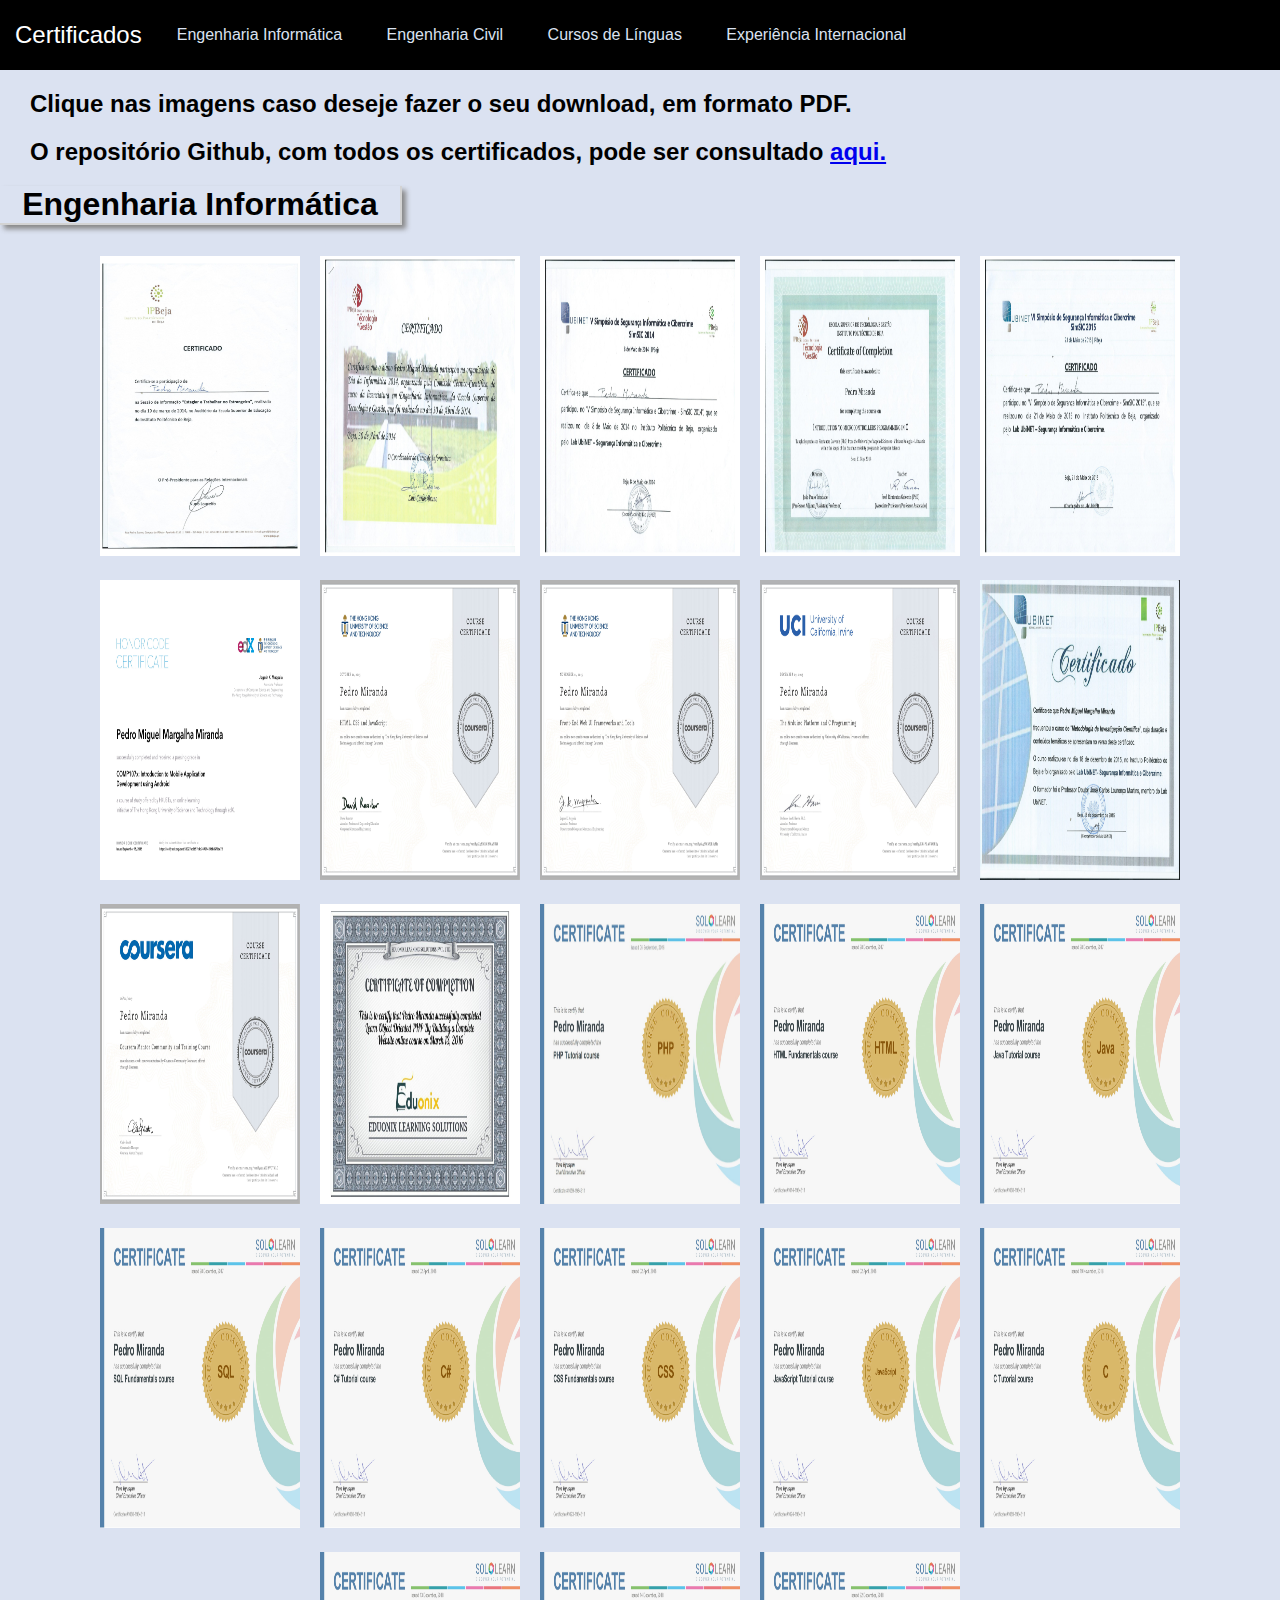
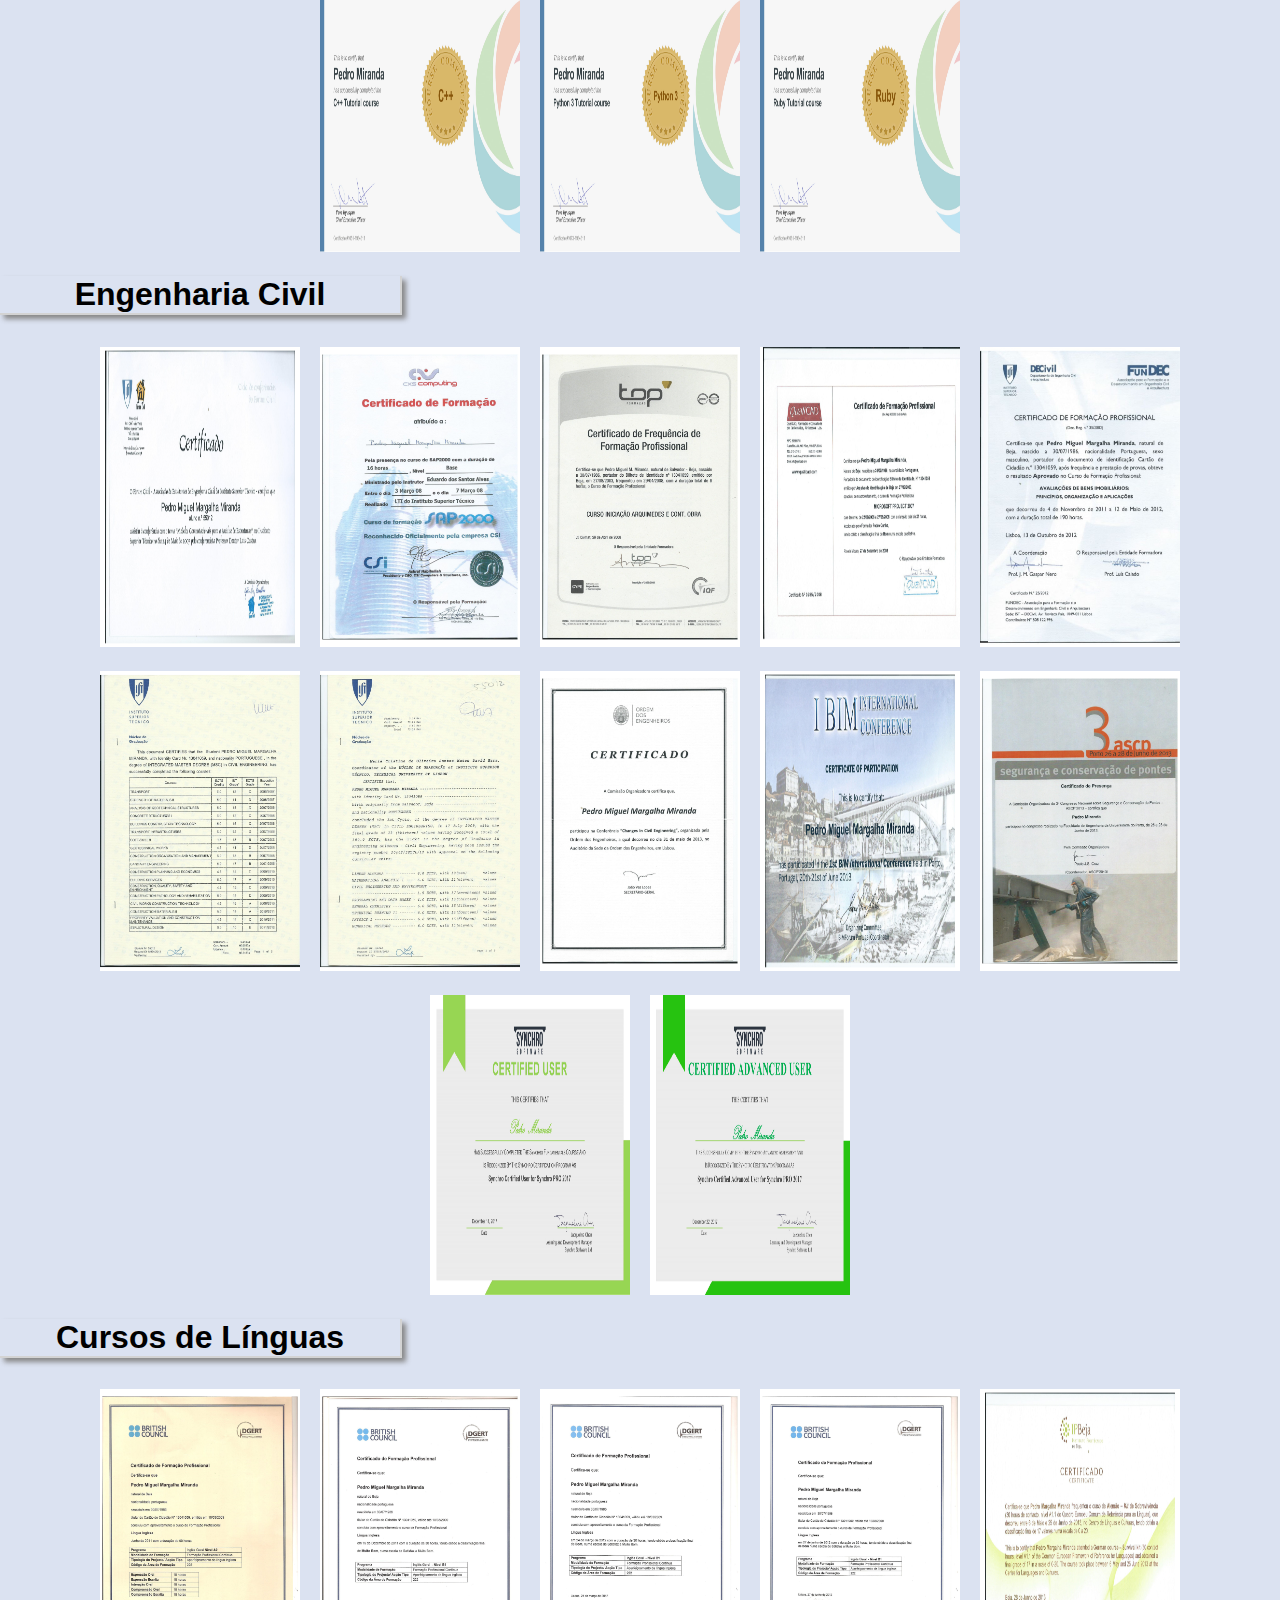
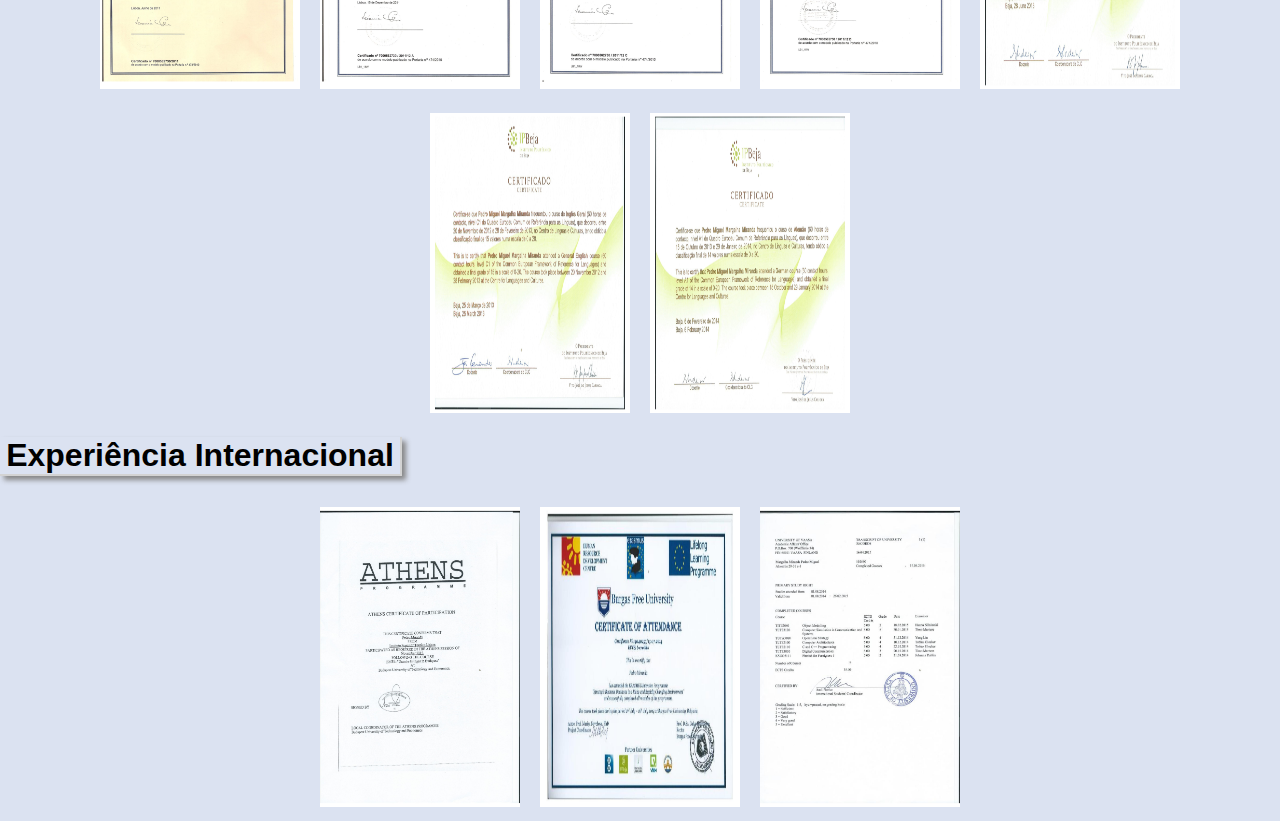
==== index.html @ 038dc864 "Add gallery to show certificates in a web page" ====
﻿<!DOCTYPE html>
<html>
	<head>
		<meta charset="utf-8">
		<meta http-equiv="X-UA-Compatible" content="IE=edge">
		<title>Certificados - Pedro Miranda</title>
		<link rel="stylesheet" type="text/css" href="style.css">
	</head>
	
	<body>
		<nav id="nav-main" role='navigation'>
			<div id="brand">Certificados</div>
			<ul>
				<li><a href="#computerscience">Engenharia Informática</a></li>
				<li><a href="#civil">Engenharia Civil</a></li>
				<li><a href="#languages">Cursos de Línguas</a></li>
				<li><a href="#internationalexpirience">Experiência Internacional</a></li>
			</ul>
		</nav>
		
		<h2>Clique nas imagens caso deseje fazer o seu download, em formato PDF.</h2>
		<h2>O repositório Github, com todos os certificados, pode ser consultado <a href="https://github.com/PedroMargalha/Certificates/">aqui.</a></h2>
		<h1 id="computerscience">Engenharia Informática</h1>
		<div class="container">
			<a href="https://github.com/PedroMargalha/Certificates/raw/master/ComputerScience/ComputerScienceForums/2014_03_19-Trabalhar_no_Estrangeiro_Participacao.pdf">
				<img src="_img\informatics\2014_03_19-Trabalhar_no_Estrangeiro_Participacao-1.jpg">
			</a>
			<a href="https://github.com/PedroMargalha/Certificates/raw/master/ComputerScience/ComputerScienceForums/2014_04_30-Dia_da_Informatica-Organiza%C3%A7%C3%A3o_com_Descri%C3%A7%C3%A3o.pdf">
			<img src="_img\informatics\2014_04_30-Dia_da_Informatica-Organização-1.jpg">
			</a>
			<a href="https://github.com/PedroMargalha/Certificates/raw/master/ComputerScience/ComputerScienceForums/2014_05_08-SIMSIC-Participa%C3%A7%C3%A3o.pdf">
			<img src="_img\informatics\2014_05_08-SIMSIC-Participação-1.jpg">
			</a>
			<a href="https://github.com/PedroMargalha/Certificates/raw/master/ComputerScience/ProgrammingLanguagesCourses/2014_05_21-Intro_MicroControllers_Programming_In_C.pdf">
				<img src="_img\informatics\2014_05_21-Intro_MicroControllers_Programming_In_C-1.jpg">
			</a>
			<a href="https://github.com/PedroMargalha/Certificates/raw/master/ComputerScience/ComputerScienceForums/2015_05_21-SIMSIC-Participa%C3%A7%C3%A3o-PedroMiranda.pdf">
				<img src="_img\informatics\2015_05_21-SIMSIC-Participação-PedroMiranda-1.jpg">
			</a>
			<a href="https://github.com/PedroMargalha/Certificates/raw/master/ComputerScience/ProgrammingLanguagesCourses/2015_09_15-Edx_COMP107x%20Introduction%20to%20Mobile%20Application.pdf">
				<img src="_img\informatics\2015_09_15-Edx_COMP107x Introduction to Mobile Application-1.jpg">
			</a>
			<a href="https://github.com/PedroMargalha/Certificates/raw/master/ComputerScience/ProgrammingLanguagesCourses/2015_10_21-Coursera-HTML_CSS_JAVASCRIPT_Z3BMRVHWAFUW.pdf">
				<img src="_img\informatics\2015_10_21-Coursera-HTML_CSS_JAVASCRIPT_Z3BMRVHWAFUW-1.jpg">
			</a>
			<a href="https://github.com/PedroMargalha/Certificates/raw/master/ComputerScience/ProgrammingLanguagesCourses/2015_11_11-Coursera-FrontEnd_Web_UI_Frameworks_and_Tools_A4SWBFJR85M2.pdf">
				<img src="_img\informatics\2015_11_11-Coursera-FrontEnd_Web_UI_Frameworks_and_Tools_A4SWBFJR85M2-1.jpg">
			</a>
			<a href="">
				<img src="_img\informatics\2015_12_09-The_Arduino_Platform_and_C_Programming-Coursera-KX8PCAV8MRR4-1.jpg">
			</a>
			<a href="https://github.com/PedroMargalha/Certificates/raw/master/ComputerScience/ComputerScienceForums/2015_12_18-UBINET_MetodologiaInvestigacaoCientifica.pdf">
			<img src="_img\informatics\2015_12_18-UBINET_MetodologiaInvestigacaoCientifica-1.jpg">
			</a>
	
		<a href="https://github.com/PedroMargalha/Certificates/raw/master/2017_02_06-Coursera_Mentor_Community_And_Trainning_Course-Coursera55AJCHVCTVLC.pdf">
			<img src="_img\informatics\2017_02_06-Coursera_Mentor_Community_And_Trainning_Course-Coursera55AJCHVCTVLC-1.jpg">
		</a>
			<a href="https://github.com/PedroMargalha/Certificates/raw/master/ComputerScience/ProgrammingLanguagesCourses/2016_03_13-Learn_Objected_Oriented_PHP_Building_a_Complete_Website.pdf">
				<img src="_img\informatics\2016_03_13-Learn_Objected_Oriented_PHP_Building_a_Complete_Website-1.jpg">
	
			<a href="https://github.com/PedroMargalha/Certificates/raw/master/ComputerScience/ProgrammingLanguagesCourses/2016_11_06-SoloLearn-PHP_Tutorial_Course_1059-1984311.pdf">
				<img src="_img\informatics\2016_11_06-SoloLearn-PHP_Tutorial_Course_1059-1984311-1.jpg">
			</a>

			<a href="https://github.com/PedroMargalha/Certificates/raw/master/ComputerScience/ProgrammingLanguagesCourses/2017_12_28-HTML5_Fundamentals_Course_1014-1984311.pdf">
				<img src="_img\informatics\2017_12_28-HTML5_Fundamentals_Course_1014-1984311-1.jpg">
			</a>
			<a href="https://github.com/PedroMargalha/Certificates/raw/master/ComputerScience/ProgrammingLanguagesCourses/2017_12_28-Java_Tutorial_Course_1068-1984311.pdf">
				<img src="_img\informatics\2017_12_28-Java_Tutorial_Course_1068-1984311-1.jpg">
			</a>
			<a href="https://github.com/PedroMargalha/Certificates/raw/master/ComputerScience/ProgrammingLanguagesCourses/2017_12_28-SQL_Fundamentals_Course_1060-1984311.pdf">
				<img src="_img\informatics\2017_12_28-SQL_Fundamentals_Course_1060-1984311-1.jpg">
			</a>
			<a href="https://github.com/PedroMargalha/Certificates/raw/master/ComputerScience/ProgrammingLanguagesCourses/2018_04_02-C%23_Fundamentals_Course_1080-1984311.pdf">
				<img src="_img\informatics\2018_04_02-CSharp_Fundamentals_Course_1080-1984311-1.jpg">
			</a>
			<a href="https://github.com/PedroMargalha/Certificates/raw/master/ComputerScience/ProgrammingLanguagesCourses/2018_04_02-CSS_Fundamentals_Course_1023-1984311.pdf">
				<img src="_img\informatics\2018_04_02-CSS_Fundamentals_Course_1023-1984311-1.jpg">
			</a>
			<a href="https://github.com/PedroMargalha/Certificates/raw/master/ComputerScience/ProgrammingLanguagesCourses/2018_04_02-SoloLearn-JavaScript_Tutorial_Course_1024-1984311.pdf">
				<img src="_img\informatics\2018_04_02-SoloLearn-JavaScript_Tutorial_Course_1024-1984311-1.jpg">
			</a>
			<a href="https://github.com/PedroMargalha/Certificates/raw/master/ComputerScience/ProgrammingLanguagesCourses/2018_11_19-SoloLearn-C_Tutorial_Course_1089-1984311.pdf">
				<img src="_img\informatics\2018_11_19-SoloLearn-C_Tutorial_Course_1089-1984311-1.jpg">
			</a>
			<a href="https://github.com/PedroMargalha/Certificates/raw/master/ComputerScience/ProgrammingLanguagesCourses/2018_12_13-SoloLearn-CPP_Tutorial_Course_1051-1984311.pdf">
				<img src="_img\informatics\2018_12_13-SoloLearn-CPP_Tutorial_Course_1051-1984311-1.jpg">
			</a>
			<a href="https://github.com/PedroMargalha/Certificates/raw/master/ComputerScience/ProgrammingLanguagesCourses/2018_12_14-SoloLearn-Python3_Tutorial_Course_1073-1984311.pdf">
				<img src="_img\informatics\2018_12_14-SoloLearn-Python3_Tutorial_Course_1073-1984311-1.jpg">
			</a>
			<a href="https://github.com/PedroMargalha/Certificates/raw/master/ComputerScience/ProgrammingLanguagesCourses/2018_12_22-SoloLearn-Ruby_Tutorial_Course_1081-1984311.pdf">
				<img src="_img\informatics\2018_12_22-SoloLearn-Ruby_Tutorial_Course_1081-1984311-1.jpg">
			</a>
		</div>
		<h1 id="civil">Engenharia Civil</h1>
		<div class="container">
			<a href="https://github.com/PedroMargalha/Certificates/raw/master/CivilEngineering/2007_05_24-Modelos_Computacionais_para_Analise_de_Estruturas.pdf">
				<img src="_img\civil\2007_05_24-Modelos_Computacionais_para_Analise_de_Estruturas-1.jpg">
			</a>
			<a href="https://github.com/PedroMargalha/Certificates/raw/master/CivilEngineering/2008_03_07-Sap2000.pdf">
				<img src="_img\civil\2008_03_07-Sap2000-1.jpg">
			</a>
			<a href="https://github.com/PedroMargalha/Certificates/raw/master/CivilEngineering/2008_04_29-Arquimedes.pdf">
				<img src="_img\civil\2008_04_29-Arquimedes-1.jpg">
			</a>
			<a href="https://github.com/PedroMargalha/Certificates/raw/master/CivilEngineering/2008_09_27-MicrosoftProject.pdf">
				<img src="_img\civil\2008_09_27-MicrosoftProject-1.jpg">
			</a>
			<a href="https://github.com/PedroMargalha/Certificates/raw/master/CivilEngineering/2012_10_13-Fundec-certificado-PedroMiranda.pdf">
				<img src="_img\civil\2012_10_13-Fundec-certificado-PedroMiranda-1.jpg">
			</a>
			<a href="https://github.com/PedroMargalha/Certificates/raw/master/CivilEngineering/2012_10_25-Creditos-Mestrado-EngenhariaCivil.pdf">
				<img src="_img\civil\2012_10_25-Creditos-Mestrado-EngenhariaCivil-1.jpg">
			</a>
			<a href="https://github.com/PedroMargalha/Certificates/raw/master/CivilEngineering/2012_10_25-Diploma-Licenciatura-EngenhariaCivil-PedroMiranda.pdf">
				<img src="_img\civil\2012_10_25-Diploma-Licenciatura-EngenhariaCivil-PedroMiranda-1.jpg">
			</a>
			<a href="https://github.com/PedroMargalha/Certificates/raw/master/CivilEngineering/2013_05_31-Changes_in_Civil_Engineering.pdf">
				<img src="_img\civil\2013_05_31-Changes_in_Civil_Engineering-1.jpg">
			</a>
			<a href="https://github.com/PedroMargalha/Certificates/raw/master/CivilEngineering/2013_06_21-1stInternacionalBIMConference.pdf">
				<img src="_img\civil\2013_06_21-1stInternacionalBIMConference-1.jpg">
			</a>
			<a href="https://github.com/PedroMargalha/Certificates/blob/master/CivilEngineering/2013_06_28-Congresso_Nacional_sobre_Seguranca_e_Conservacao_de_Pontes_ASCP2013.pdf">
				<img src="_img\civil\2013_06_28-Congresso_Nacional_sobre_Seguranca_e_Conservacao_de_Pontes_ASCP2013-1.jpg">
			</a>
			<a href="https://github.com/PedroMargalha/Certificates/raw/master/CivilEngineering/2017_12_14-SynchroPRO2017-Certified_User.pdf">
				<img src="_img\civil\2017_12_14-SynchroPRO2017-Certified_User-1.jpg">
			</a>
			<a href="https://github.com/PedroMargalha/Certificates/raw/master/CivilEngineering/2017_12_14-SynchroPRO2017-Certified_User.pdf">
				<img src="_img\civil\2017_12_22-Synchro_Pro_2017_Certified_Advanced_User-1.jpg">
			</a>
		</div>
		<h1 id="languages">Cursos de Línguas</h1>
		<div class="container">
			<a href="https://github.com/PedroMargalha/Certificates/raw/master/LanguageCourses/English/2010_2011-Ingl%C3%AAs-A2-Pedro%20Miranda-Certificados%20de%20Linguas-90%20horas.pdf">
				<img src="_img\languages\2010_2011-Inglês-A2-Pedro Miranda-Certificados de Linguas-90 horas-1.jpg">
			</a>
			<a href="https://github.com/PedroMargalha/Certificates/raw/master/LanguageCourses/English/2011-2012-Ingl%C3%AAs-B1-PedroMiranda-Certificados%20de%20Linguas-1_Semestre%20do%20Ano-30%20horas.pdf">
				<img src="_img\languages\2011-2012-Inglês-B1-PedroMiranda-Certificados de Linguas-1_Semestre do Ano-30 horas-1.jpg">
			</a>
			<a href="https://github.com/PedroMargalha/Certificates/raw/master/LanguageCourses/English/2011_2012-Ingl%C3%AAs-B1-Pedro%20Miranda-Certificados%20de%20Linguas-2_Semestre%20do%20ano%20-30%20horas.pdf">
				<img src="_img\languages\2011_2012-Inglês-B1-Pedro Miranda-Certificados de Linguas-2_Semestre do ano -30 horas-1.jpg">
			</a>
			<a href="https://github.com/PedroMargalha/Certificates/raw/master/LanguageCourses/English/2011_2012-Ingl%C3%AAs-B1Pedro%20Miranda-Certificados%20de%20Linguas-3_Semestre%20-30%20horas.pdf">
				<img src="_img\languages\2011_2012-Inglês-B1Pedro Miranda-Certificados de Linguas-3_Semestre -30 horas-1.jpg">
			</a>
			<a href="https://github.com/PedroMargalha/Certificates/raw/master/LanguageCourses/German/2013-Alem%C3%A3o-A1.1-PedroMiranda.pdf">			
				<img src="_img\languages\2013-Alemão-A1.1-PedroMiranda-1.jpg">
			</a>
			<a href="https://github.com/PedroMargalha/Certificates/raw/master/LanguageCourses/English/2013-Ingl%C3%AAs-C1-PedroMiranda.pdf">
				<img src="_img\languages\2013-Inglês-C1-PedroMiranda-1.jpg">
			</a>
			<a href="https://github.com/PedroMargalha/Certificates/raw/master/LanguageCourses/German/2014-Alem%C3%A3o-A1-PedroMiranda.pdf">
				<img src="_img\languages\2014-Alemão-A1-PedroMiranda-1.jpg">
			</a>
		</div>
		<h1 id="internationalexpirience">Experiência Internacional</h1>
		<div class="container">
			<a href="https://github.com/PedroMargalha/Certificates/raw/master/InternationalExperiences/2012_10-AthensProgram-Danube_Bridges_in_Budapest.pdf">
				<img src="_img\international\2012_10-AthensProgram-Danube_Bridges_in_Budapest-1.jpg">
			</a>
			<a href="https://github.com/PedroMargalha/Certificates/raw/master/InternationalExperiences/2014_07_16-Burgas-Bulgaria-Erasmus-withDescription.pdf">
				<img src="_img\international\2014_07_16-Burgas-Bulgaria-Erasmus-1.jpg">
			</a>
			<a href="https://github.com/PedroMargalha/Certificates/raw/master/InternationalExperiences/2015_02_28-Certificado-ErasmusPlus.pdf">
				<img src="_img\international\2015_02_28-Certificado-ErasmusPlus-1.jpg">
			</a>
		</div>
		
		<script src="myScripts.js"></script>
	</body>
</html>
---- style.css ----
body {
  margin: 0;
  font-family: Arial, Helvetica, sans-serif;
}
@import url(https://fonts.googleapis.com/css?family=Open+Sans);

html, body {
margin: 0;
font-family: 'Open Sans', sans-serif;
background-color: #DBE2F1;
}


.container {
	display: flex;
	flex-wrap: wrap;
	justify-content: center;
}

h1 {
	font-family: 'Open Sans', sans-serif;
	font-size: 2em;
	border-bottom: 2px solid lightgray;
	border-right: 2px solid lightgray;
	width: 400px;
	text-align: center;
	-moz-box-shadow:4px 4px 5px #888888;
	-ms-box-shadow: 4px 4px 5px #888888;
	-webkit-box-shadow: 4px 4px 5px #888888;
	-o-box-shadow: 4px 4px 5px #888888;
	box-shadow: 4px 4px 5px #888888;
  margin-top: 10px;
}

img {
	width: 200px;
	height: 300px;
	margin: 10px;
	transition: all 1s;
}

    img:hover {
        transform: scale(2.2);
        box-sizing: border-box;
}



#brand{
  font-size: 1.5em;
  float: left;
  padding: 30px 15px 0px 15px;
  line-height: 10px;
  
}

#nav-main{
  background-color: black;
  color: #fff;
  height: 70px;
}

#nav-main ul {
  list-style-type: none;
  margin:0;
}

#nav-main ul li {
  display: inline-block;
  padding: 30px 20px 0px 20px;
  line-height: 10px;
  height: 40px;
}

#nav-main ul li a {
  text-decoration: none;
  color: #DBE2F1;
}

#nav-main ul li:hover {
  background-color: #797979;
  cursor: pointer;
}

figcaption {
  text-align: center;
  font-family: 'Open Sans', sans-serif;
  font-style: italic;

}

h2{
  padding-left: 30px;
}
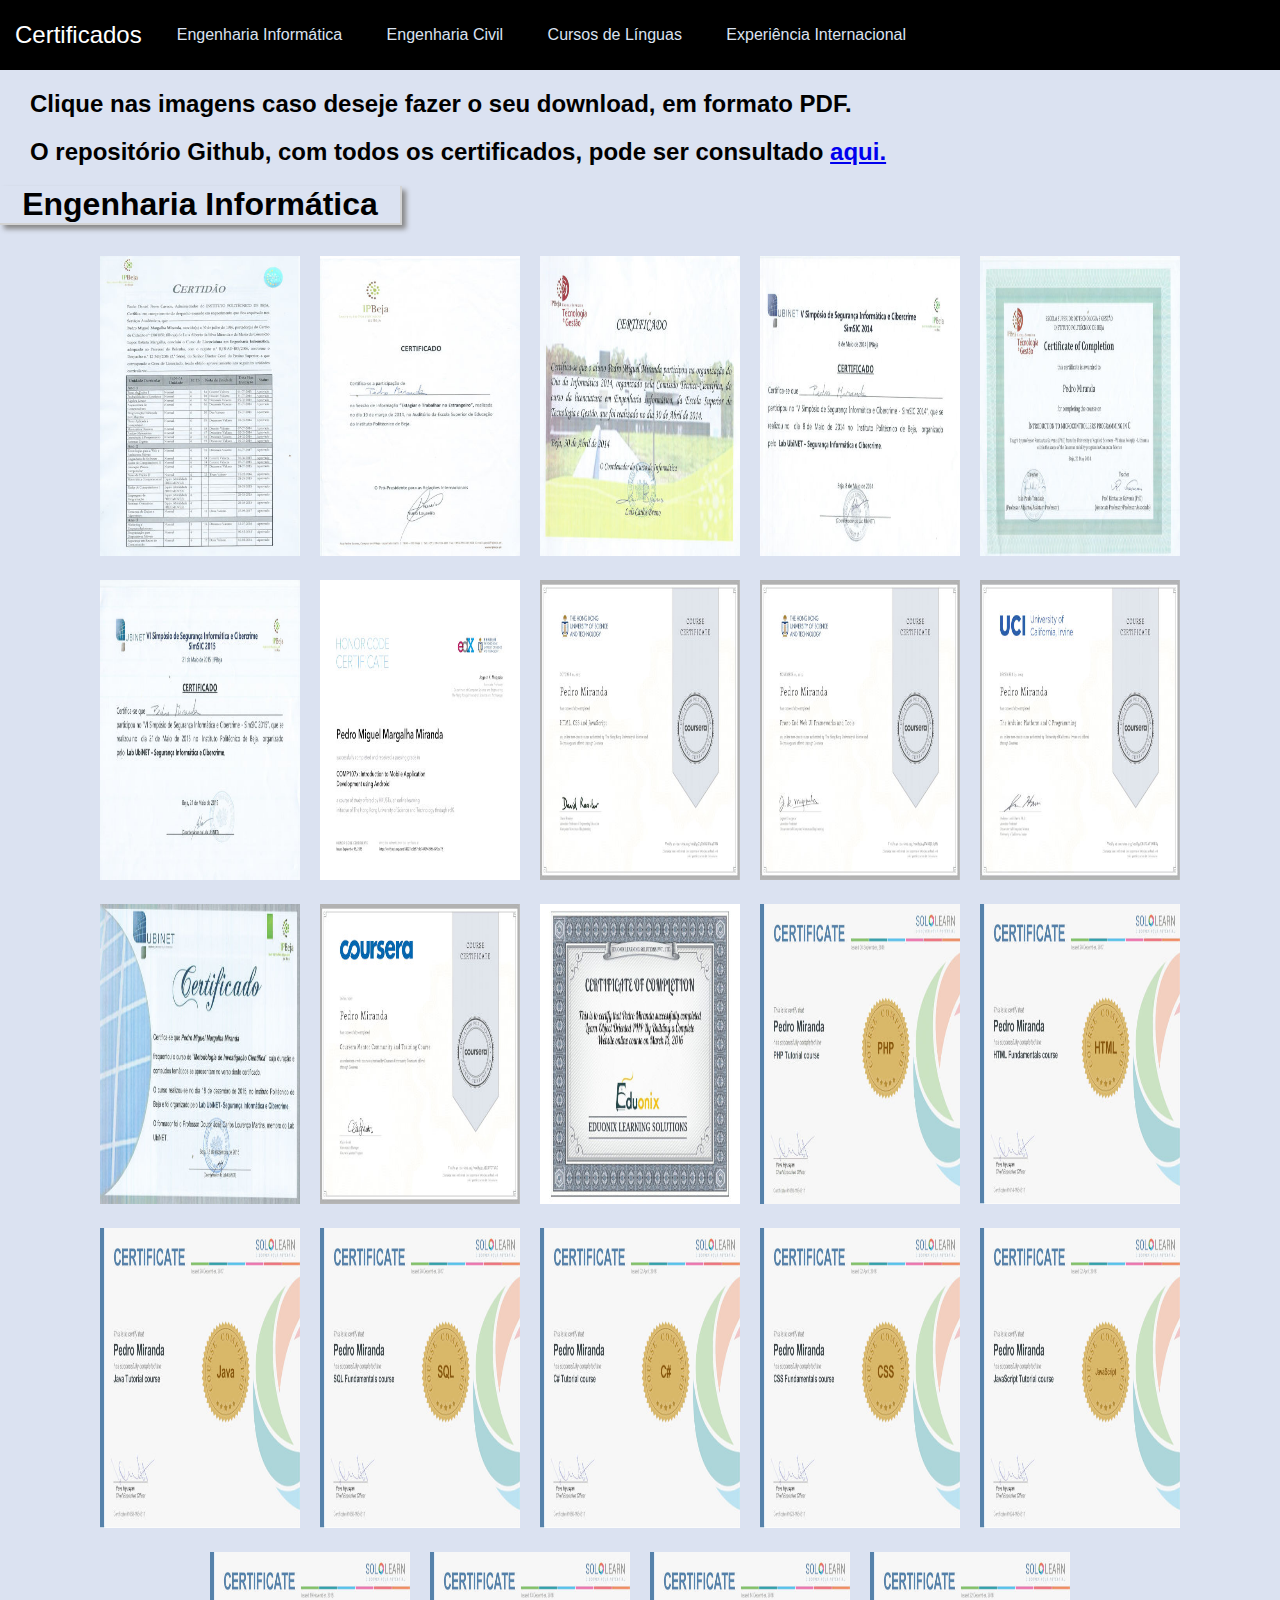
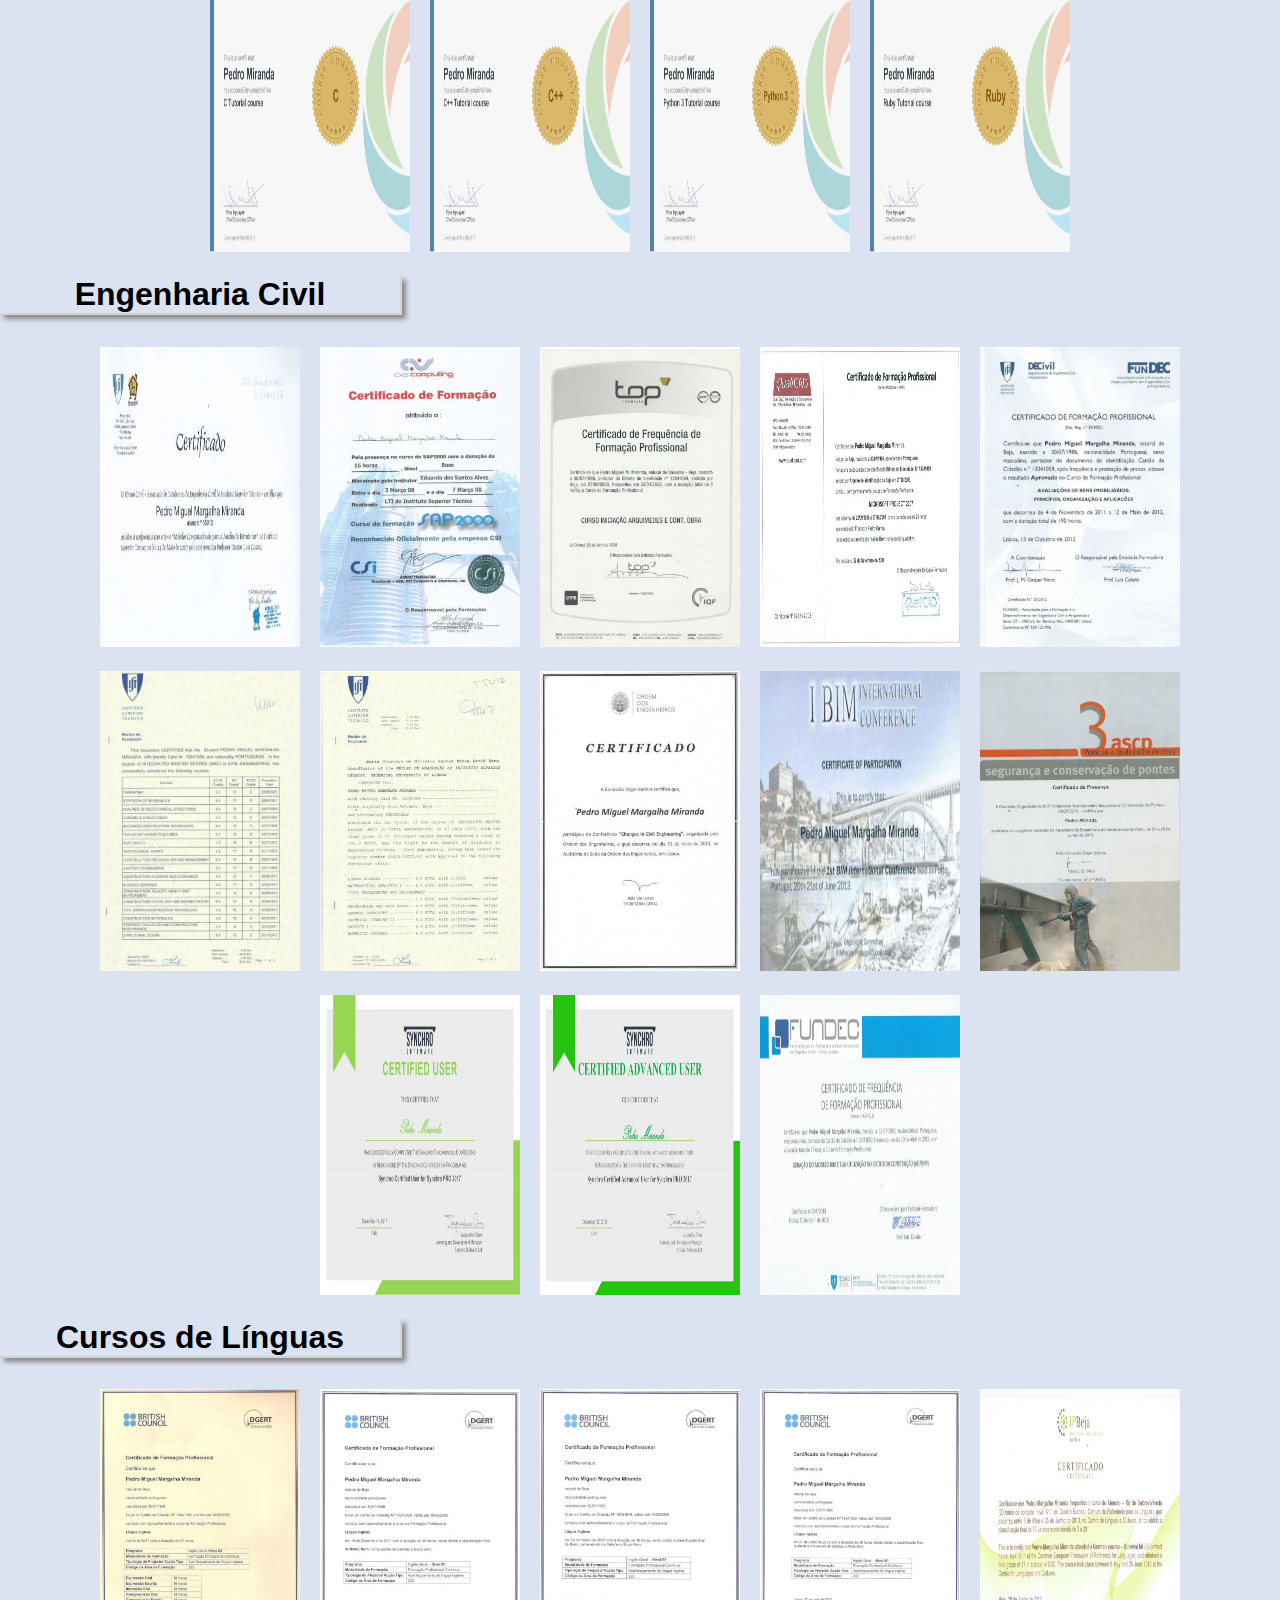
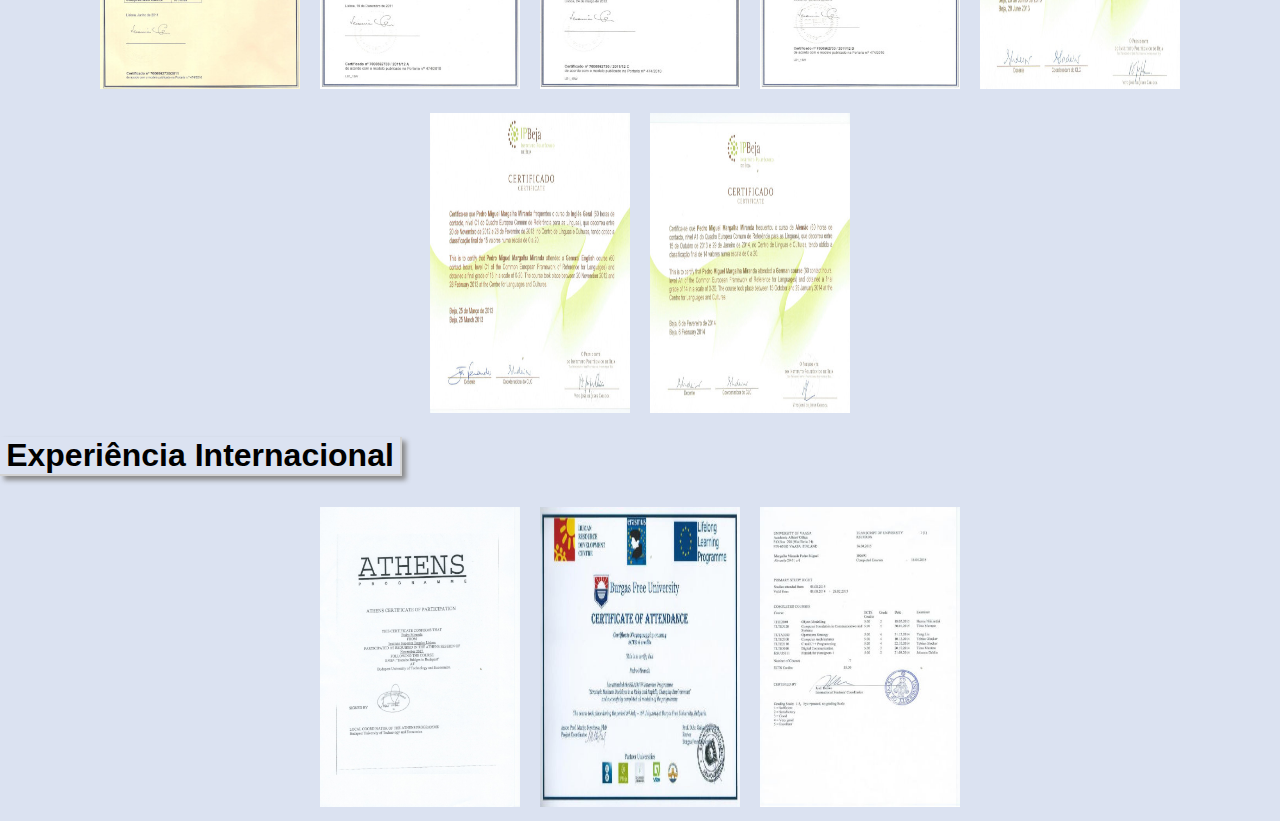
==== commit 57b49d97: "Add directory pdf/. Change index.html to behave well with the new directory. Update images size for " ====
--- a/index.html
+++ b/index.html
@@ -22,151 +22,157 @@
 		<h2>O repositório Github, com todos os certificados, pode ser consultado <a href="https://github.com/PedroMargalha/Certificates/">aqui.</a></h2>
 		<h1 id="computerscience">Engenharia Informática</h1>
 		<div class="container">
-			<a href="https://github.com/PedroMargalha/Certificates/raw/master/ComputerScience/ComputerScienceForums/2014_03_19-Trabalhar_no_Estrangeiro_Participacao.pdf">
-				<img src="_img\informatics\2014_03_19-Trabalhar_no_Estrangeiro_Participacao-1.jpg">
+			<a href="pdf/ComputerScience/2018_12_7-Licenciatura_em_Engenharia_Informática_Certtidão_de_Conclusão_de_Curso.pdf">
+				<img src="img/informatics/2018_12_7-Licenciatura_em_Engenharia_Informática_Certidão_de_Conclusão_de_Curso.jpg">
 			</a>
-			<a href="https://github.com/PedroMargalha/Certificates/raw/master/ComputerScience/ComputerScienceForums/2014_04_30-Dia_da_Informatica-Organiza%C3%A7%C3%A3o_com_Descri%C3%A7%C3%A3o.pdf">
-			<img src="_img\informatics\2014_04_30-Dia_da_Informatica-Organização-1.jpg">
+			<a href="pdf/ComputerScience/ComputerScienceForums/2014_03_19-Trabalhar_no_Estrangeiro_Participacao.pdf">
+				<img src="img/informatics/2014_03_19-Trabalhar_no_Estrangeiro_Participacao-1.jpg">
 			</a>
-			<a href="https://github.com/PedroMargalha/Certificates/raw/master/ComputerScience/ComputerScienceForums/2014_05_08-SIMSIC-Participa%C3%A7%C3%A3o.pdf">
-			<img src="_img\informatics\2014_05_08-SIMSIC-Participação-1.jpg">
+			<a href="pdf/ComputerScience/ComputerScienceForums/2014_04_30-Dia_da_Informatica-Organiza%C3%A7%C3%A3o_com_Descri%C3%A7%C3%A3o.pdf">
+			<img src="img/informatics/2014_04_30-Dia_da_Informatica-Organização-1.jpg">
 			</a>
-			<a href="https://github.com/PedroMargalha/Certificates/raw/master/ComputerScience/ProgrammingLanguagesCourses/2014_05_21-Intro_MicroControllers_Programming_In_C.pdf">
-				<img src="_img\informatics\2014_05_21-Intro_MicroControllers_Programming_In_C-1.jpg">
+			<a href="pdf/ComputerScience/ComputerScienceForums/2014_05_08-SIMSIC-Participa%C3%A7%C3%A3o.pdf">
+			<img src="img/informatics/2014_05_08-SIMSIC-Participação-1.jpg">
 			</a>
-			<a href="https://github.com/PedroMargalha/Certificates/raw/master/ComputerScience/ComputerScienceForums/2015_05_21-SIMSIC-Participa%C3%A7%C3%A3o-PedroMiranda.pdf">
-				<img src="_img\informatics\2015_05_21-SIMSIC-Participação-PedroMiranda-1.jpg">
+			<a href="pdf/ComputerScience/ProgrammingLanguagesCourses/2014_05_21-Intro_MicroControllers_Programming_In_C.pdf">
+				<img src="img/informatics/2014_05_21-Intro_MicroControllers_Programming_In_C-1.jpg">
 			</a>
-			<a href="https://github.com/PedroMargalha/Certificates/raw/master/ComputerScience/ProgrammingLanguagesCourses/2015_09_15-Edx_COMP107x%20Introduction%20to%20Mobile%20Application.pdf">
-				<img src="_img\informatics\2015_09_15-Edx_COMP107x Introduction to Mobile Application-1.jpg">
+			<a href="pdf/ComputerScience/ComputerScienceForums/2015_05_21-SIMSIC-Participa%C3%A7%C3%A3o-PedroMiranda.pdf">
+				<img src="img/informatics/2015_05_21-SIMSIC-Participação-PedroMiranda-1.jpg">
 			</a>
-			<a href="https://github.com/PedroMargalha/Certificates/raw/master/ComputerScience/ProgrammingLanguagesCourses/2015_10_21-Coursera-HTML_CSS_JAVASCRIPT_Z3BMRVHWAFUW.pdf">
-				<img src="_img\informatics\2015_10_21-Coursera-HTML_CSS_JAVASCRIPT_Z3BMRVHWAFUW-1.jpg">
+			<a href="pdf/ComputerScience/ProgrammingLanguagesCourses/2015_09_15-Edx_COMP107x%20Introduction%20to%20Mobile%20Application.pdf">
+				<img src="img/informatics/2015_09_15-Edx_COMP107x Introduction to Mobile Application-1.jpg">
 			</a>
-			<a href="https://github.com/PedroMargalha/Certificates/raw/master/ComputerScience/ProgrammingLanguagesCourses/2015_11_11-Coursera-FrontEnd_Web_UI_Frameworks_and_Tools_A4SWBFJR85M2.pdf">
-				<img src="_img\informatics\2015_11_11-Coursera-FrontEnd_Web_UI_Frameworks_and_Tools_A4SWBFJR85M2-1.jpg">
+			<a href="pdf/ComputerScience/ProgrammingLanguagesCourses/2015_10_21-Coursera-HTML_CSS_JAVASCRIPT_Z3BMRVHWAFUW.pdf">
+				<img src="img/informatics/2015_10_21-Coursera-HTML_CSS_JAVASCRIPT_Z3BMRVHWAFUW-1.jpg">
 			</a>
-			<a href="">
-				<img src="_img\informatics\2015_12_09-The_Arduino_Platform_and_C_Programming-Coursera-KX8PCAV8MRR4-1.jpg">
+			<a href="pdf/ComputerScience/ProgrammingLanguagesCourses/2015_11_11-Coursera-FrontEnd_Web_UI_Frameworks_and_Tools_A4SWBFJR85M2.pdf">
+				<img src="img/informatics/2015_11_11-Coursera-FrontEnd_Web_UI_Frameworks_and_Tools_A4SWBFJR85M2-1.jpg">
 			</a>
-			<a href="https://github.com/PedroMargalha/Certificates/raw/master/ComputerScience/ComputerScienceForums/2015_12_18-UBINET_MetodologiaInvestigacaoCientifica.pdf">
-			<img src="_img\informatics\2015_12_18-UBINET_MetodologiaInvestigacaoCientifica-1.jpg">
+			<a href="pdf/ComputerScience/ProgrammingLanguagesCourses/2015_12_09-The_Arduino_Platform_and_C_Programming-Coursera-KX8PCAV8MRR4.pdf">
+				<img src="img/informatics/2015_12_09-The_Arduino_Platform_and_C_Programming-Coursera-KX8PCAV8MRR4-1.jpg">
+			</a>
+			<a href="pdf/ComputerScience/ComputerScienceForums/2015_12_18-UBINET_MetodologiaInvestigacaoCientifica.pdf">
+			<img src="img/informatics/2015_12_18-UBINET_MetodologiaInvestigacaoCientifica-1.jpg">
 			</a>
 	
-		<a href="https://github.com/PedroMargalha/Certificates/raw/master/2017_02_06-Coursera_Mentor_Community_And_Trainning_Course-Coursera55AJCHVCTVLC.pdf">
-			<img src="_img\informatics\2017_02_06-Coursera_Mentor_Community_And_Trainning_Course-Coursera55AJCHVCTVLC-1.jpg">
+		<a href="pdf/ComputerScience/2017_02_06-Coursera_Mentor_Community_And_Trainning_Course-Coursera55AJCHVCTVLC.pdf">
+			<img src="img/informatics/2017_02_06-Coursera_Mentor_Community_And_Trainning_Course-Coursera55AJCHVCTVLC-1.jpg">
 		</a>
-			<a href="https://github.com/PedroMargalha/Certificates/raw/master/ComputerScience/ProgrammingLanguagesCourses/2016_03_13-Learn_Objected_Oriented_PHP_Building_a_Complete_Website.pdf">
-				<img src="_img\informatics\2016_03_13-Learn_Objected_Oriented_PHP_Building_a_Complete_Website-1.jpg">
+			<a href="pdf/ComputerScience/ProgrammingLanguagesCourses/2016_03_13-Learn_Objected_Oriented_PHP_Building_a_Complete_Website.pdf">
+				<img src="img/informatics/2016_03_13-Learn_Objected_Oriented_PHP_Building_a_Complete_Website-1.jpg">
 	
-			<a href="https://github.com/PedroMargalha/Certificates/raw/master/ComputerScience/ProgrammingLanguagesCourses/2016_11_06-SoloLearn-PHP_Tutorial_Course_1059-1984311.pdf">
-				<img src="_img\informatics\2016_11_06-SoloLearn-PHP_Tutorial_Course_1059-1984311-1.jpg">
+			<a href="pdf/ComputerScience/ProgrammingLanguagesCourses/2016_11_06-SoloLearn-PHP_Tutorial_Course_1059-1984311.pdf">
+				<img src="img/informatics/2016_11_06-SoloLearn-PHP_Tutorial_Course_1059-1984311-1.jpg">
 			</a>
 
-			<a href="https://github.com/PedroMargalha/Certificates/raw/master/ComputerScience/ProgrammingLanguagesCourses/2017_12_28-HTML5_Fundamentals_Course_1014-1984311.pdf">
-				<img src="_img\informatics\2017_12_28-HTML5_Fundamentals_Course_1014-1984311-1.jpg">
+			<a href="pdf/ComputerScience/ProgrammingLanguagesCourses/2017_12_28-HTML5_Fundamentals_Course_1014-1984311.pdf">
+				<img src="img/informatics/2017_12_28-HTML5_Fundamentals_Course_1014-1984311-1.jpg">
 			</a>
-			<a href="https://github.com/PedroMargalha/Certificates/raw/master/ComputerScience/ProgrammingLanguagesCourses/2017_12_28-Java_Tutorial_Course_1068-1984311.pdf">
-				<img src="_img\informatics\2017_12_28-Java_Tutorial_Course_1068-1984311-1.jpg">
+			<a href="pdf/ComputerScience/ProgrammingLanguagesCourses/2017_12_28-Java_Tutorial_Course_1068-1984311.pdf">
+				<img src="img/informatics/2017_12_28-Java_Tutorial_Course_1068-1984311-1.jpg">
 			</a>
-			<a href="https://github.com/PedroMargalha/Certificates/raw/master/ComputerScience/ProgrammingLanguagesCourses/2017_12_28-SQL_Fundamentals_Course_1060-1984311.pdf">
-				<img src="_img\informatics\2017_12_28-SQL_Fundamentals_Course_1060-1984311-1.jpg">
+			<a href="pdf/ComputerScience/ProgrammingLanguagesCourses/2017_12_28-SQL_Fundamentals_Course_1060-1984311.pdf">
+				<img src="img/informatics/2017_12_28-SQL_Fundamentals_Course_1060-1984311-1.jpg">
 			</a>
-			<a href="https://github.com/PedroMargalha/Certificates/raw/master/ComputerScience/ProgrammingLanguagesCourses/2018_04_02-C%23_Fundamentals_Course_1080-1984311.pdf">
-				<img src="_img\informatics\2018_04_02-CSharp_Fundamentals_Course_1080-1984311-1.jpg">
+			<a href="pdf/ComputerScience/ProgrammingLanguagesCourses/2018_04_02-C%23_Fundamentals_Course_1080-1984311.pdf">
+				<img src="img/informatics/2018_04_02-CSharp_Fundamentals_Course_1080-1984311-1.jpg">
 			</a>
-			<a href="https://github.com/PedroMargalha/Certificates/raw/master/ComputerScience/ProgrammingLanguagesCourses/2018_04_02-CSS_Fundamentals_Course_1023-1984311.pdf">
-				<img src="_img\informatics\2018_04_02-CSS_Fundamentals_Course_1023-1984311-1.jpg">
+			<a href="pdf/ComputerScience/ProgrammingLanguagesCourses/2018_04_02-CSS_Fundamentals_Course_1023-1984311.pdf">
+				<img src="img/informatics/2018_04_02-CSS_Fundamentals_Course_1023-1984311-1.jpg">
 			</a>
-			<a href="https://github.com/PedroMargalha/Certificates/raw/master/ComputerScience/ProgrammingLanguagesCourses/2018_04_02-SoloLearn-JavaScript_Tutorial_Course_1024-1984311.pdf">
-				<img src="_img\informatics\2018_04_02-SoloLearn-JavaScript_Tutorial_Course_1024-1984311-1.jpg">
+			<a href="pdf/ComputerScience/ProgrammingLanguagesCourses/2018_04_02-SoloLearn-JavaScript_Tutorial_Course_1024-1984311.pdf">
+				<img src="img/informatics/2018_04_02-SoloLearn-JavaScript_Tutorial_Course_1024-1984311-1.jpg">
 			</a>
-			<a href="https://github.com/PedroMargalha/Certificates/raw/master/ComputerScience/ProgrammingLanguagesCourses/2018_11_19-SoloLearn-C_Tutorial_Course_1089-1984311.pdf">
-				<img src="_img\informatics\2018_11_19-SoloLearn-C_Tutorial_Course_1089-1984311-1.jpg">
+			<a href="pdf/ComputerScience/ProgrammingLanguagesCourses/2018_11_19-SoloLearn-C_Tutorial_Course_1089-1984311.pdf">
+				<img src="img/informatics/2018_11_19-SoloLearn-C_Tutorial_Course_1089-1984311-1.jpg">
 			</a>
-			<a href="https://github.com/PedroMargalha/Certificates/raw/master/ComputerScience/ProgrammingLanguagesCourses/2018_12_13-SoloLearn-CPP_Tutorial_Course_1051-1984311.pdf">
-				<img src="_img\informatics\2018_12_13-SoloLearn-CPP_Tutorial_Course_1051-1984311-1.jpg">
+			<a href="pdf/ComputerScience/ProgrammingLanguagesCourses/2018_12_13-SoloLearn-CPP_Tutorial_Course_1051-1984311.pdf">
+				<img src="img/informatics/2018_12_13-SoloLearn-CPP_Tutorial_Course_1051-1984311-1.jpg">
 			</a>
-			<a href="https://github.com/PedroMargalha/Certificates/raw/master/ComputerScience/ProgrammingLanguagesCourses/2018_12_14-SoloLearn-Python3_Tutorial_Course_1073-1984311.pdf">
-				<img src="_img\informatics\2018_12_14-SoloLearn-Python3_Tutorial_Course_1073-1984311-1.jpg">
+			<a href="pdf/ComputerScience/ProgrammingLanguagesCourses/2018_12_14-SoloLearn-Python3_Tutorial_Course_1073-1984311.pdf">
+				<img src="img/informatics/2018_12_14-SoloLearn-Python3_Tutorial_Course_1073-1984311-1.jpg">
 			</a>
-			<a href="https://github.com/PedroMargalha/Certificates/raw/master/ComputerScience/ProgrammingLanguagesCourses/2018_12_22-SoloLearn-Ruby_Tutorial_Course_1081-1984311.pdf">
-				<img src="_img\informatics\2018_12_22-SoloLearn-Ruby_Tutorial_Course_1081-1984311-1.jpg">
+			<a href="pdf/ComputerScience/ProgrammingLanguagesCourses/2018_12_22-SoloLearn-Ruby_Tutorial_Course_1081-1984311.pdf">
+				<img src="img/informatics/2018_12_22-SoloLearn-Ruby_Tutorial_Course_1081-1984311-1.jpg">
 			</a>
 		</div>
 		<h1 id="civil">Engenharia Civil</h1>
 		<div class="container">
-			<a href="https://github.com/PedroMargalha/Certificates/raw/master/CivilEngineering/2007_05_24-Modelos_Computacionais_para_Analise_de_Estruturas.pdf">
-				<img src="_img\civil\2007_05_24-Modelos_Computacionais_para_Analise_de_Estruturas-1.jpg">
+			<a href="pdf/CivilEngineering/2007_05_24-Modelos_Computacionais_para_Analise_de_Estruturas.pdf">
+				<img src="img/civil/2007_05_24-Modelos_Computacionais_para_Analise_de_Estruturas-1.jpg">
 			</a>
-			<a href="https://github.com/PedroMargalha/Certificates/raw/master/CivilEngineering/2008_03_07-Sap2000.pdf">
-				<img src="_img\civil\2008_03_07-Sap2000-1.jpg">
+			<a href="pdf/CivilEngineering/2008_03_07-Sap2000.pdf">
+				<img src="img/civil/2008_03_07-Sap2000-1.jpg">
 			</a>
-			<a href="https://github.com/PedroMargalha/Certificates/raw/master/CivilEngineering/2008_04_29-Arquimedes.pdf">
-				<img src="_img\civil\2008_04_29-Arquimedes-1.jpg">
+			<a href="pdf/CivilEngineering/2008_04_29-Arquimedes.pdf">
+				<img src="img/civil/2008_04_29-Arquimedes-1.jpg">
 			</a>
-			<a href="https://github.com/PedroMargalha/Certificates/raw/master/CivilEngineering/2008_09_27-MicrosoftProject.pdf">
-				<img src="_img\civil\2008_09_27-MicrosoftProject-1.jpg">
+			<a href="pdf/CivilEngineering/2008_09_27-MicrosoftProject.pdf">
+				<img src="img/civil/2008_09_27-MicrosoftProject-1.jpg">
 			</a>
-			<a href="https://github.com/PedroMargalha/Certificates/raw/master/CivilEngineering/2012_10_13-Fundec-certificado-PedroMiranda.pdf">
-				<img src="_img\civil\2012_10_13-Fundec-certificado-PedroMiranda-1.jpg">
+			<a href="pdf/CivilEngineering/2012_10_13-Fundec-certificado-PedroMiranda.pdf">
+				<img src="img/civil/2012_10_13-Fundec-certificado-PedroMiranda-1.jpg">
 			</a>
-			<a href="https://github.com/PedroMargalha/Certificates/raw/master/CivilEngineering/2012_10_25-Creditos-Mestrado-EngenhariaCivil.pdf">
-				<img src="_img\civil\2012_10_25-Creditos-Mestrado-EngenhariaCivil-1.jpg">
+			<a href="pdf/CivilEngineering/2012_10_25-Creditos-Mestrado-EngenhariaCivil.pdf">
+				<img src="img/civil/2012_10_25-Creditos-Mestrado-EngenhariaCivil-1.jpg">
 			</a>
-			<a href="https://github.com/PedroMargalha/Certificates/raw/master/CivilEngineering/2012_10_25-Diploma-Licenciatura-EngenhariaCivil-PedroMiranda.pdf">
-				<img src="_img\civil\2012_10_25-Diploma-Licenciatura-EngenhariaCivil-PedroMiranda-1.jpg">
+			<a href="pdf/CivilEngineering/2012_10_25-Diploma-Licenciatura-EngenhariaCivil-PedroMiranda.pdf">
+				<img src="img/civil/2012_10_25-Diploma-Licenciatura-EngenhariaCivil-PedroMiranda-1.jpg">
 			</a>
-			<a href="https://github.com/PedroMargalha/Certificates/raw/master/CivilEngineering/2013_05_31-Changes_in_Civil_Engineering.pdf">
-				<img src="_img\civil\2013_05_31-Changes_in_Civil_Engineering-1.jpg">
+			<a href="pdf/CivilEngineering/2013_05_31-Changes_in_Civil_Engineering.pdf">
+				<img src="img/civil/2013_05_31-Changes_in_Civil_Engineering-1.jpg">
 			</a>
-			<a href="https://github.com/PedroMargalha/Certificates/raw/master/CivilEngineering/2013_06_21-1stInternacionalBIMConference.pdf">
-				<img src="_img\civil\2013_06_21-1stInternacionalBIMConference-1.jpg">
+			<a href="pdf/CivilEngineering/2013_06_21-1stInternacionalBIMConference.pdf">
+				<img src="img/civil/2013_06_21-1stInternacionalBIMConference-1.jpg">
 			</a>
-			<a href="https://github.com/PedroMargalha/Certificates/blob/master/CivilEngineering/2013_06_28-Congresso_Nacional_sobre_Seguranca_e_Conservacao_de_Pontes_ASCP2013.pdf">
-				<img src="_img\civil\2013_06_28-Congresso_Nacional_sobre_Seguranca_e_Conservacao_de_Pontes_ASCP2013-1.jpg">
+			<a href="pdf/CivilEngineering/2013_06_28-Congresso_Nacional_sobre_Seguranca_e_Conservacao_de_Pontes_ASCP2013.pdf">
+				<img src="img/civil/2013_06_28-Congresso_Nacional_sobre_Seguranca_e_Conservacao_de_Pontes_ASCP2013-1.jpg">
 			</a>
-			<a href="https://github.com/PedroMargalha/Certificates/raw/master/CivilEngineering/2017_12_14-SynchroPRO2017-Certified_User.pdf">
-				<img src="_img\civil\2017_12_14-SynchroPRO2017-Certified_User-1.jpg">
+			<a href="pdf/CivilEngineering/2017_12_14-SynchroPRO2017-Certified_User.pdf">
+				<img src="img/civil/2017_12_14-SynchroPRO2017-Certified_User-1.jpg">
 			</a>
-			<a href="https://github.com/PedroMargalha/Certificates/raw/master/CivilEngineering/2017_12_14-SynchroPRO2017-Certified_User.pdf">
-				<img src="_img\civil\2017_12_22-Synchro_Pro_2017_Certified_Advanced_User-1.jpg">
+			<a href="pdf/CivilEngineering/2017_12_14-SynchroPRO2017-Certified_User.pdf">
+				<img src="img/civil/2017_12_22-Synchro_Pro_2017_Certified_Advanced_User-1.jpg">
+			</a>
+			<a href="pdf/CivilEngineering/2018_04_10-Geracao_do_Modelo_BIM_e_a_sua_utilização_no_sector_da_construcao_ND_BIM_FUNDEC.pdf">
+				<img src="img/civil/2018_04_10-Geracao_do_Modelo_BIM_e_a_sua_utilização_no_sector_da_construcao_ND_BIM_FUNDEC.jpg">
 			</a>
 		</div>
 		<h1 id="languages">Cursos de Línguas</h1>
 		<div class="container">
-			<a href="https://github.com/PedroMargalha/Certificates/raw/master/LanguageCourses/English/2010_2011-Ingl%C3%AAs-A2-Pedro%20Miranda-Certificados%20de%20Linguas-90%20horas.pdf">
-				<img src="_img\languages\2010_2011-Inglês-A2-Pedro Miranda-Certificados de Linguas-90 horas-1.jpg">
+			<a href="pdf/LanguageCourses/English/2010_2011-Ingl%C3%AAs-A2-Pedro%20Miranda-Certificados%20de%20Linguas-90%20horas.pdf">
+				<img src="img/languages/2010_2011-Inglês-A2-Pedro Miranda-Certificados de Linguas-90 horas-1.jpg">
 			</a>
-			<a href="https://github.com/PedroMargalha/Certificates/raw/master/LanguageCourses/English/2011-2012-Ingl%C3%AAs-B1-PedroMiranda-Certificados%20de%20Linguas-1_Semestre%20do%20Ano-30%20horas.pdf">
-				<img src="_img\languages\2011-2012-Inglês-B1-PedroMiranda-Certificados de Linguas-1_Semestre do Ano-30 horas-1.jpg">
+			<a href="pdf/LanguageCourses/English/2011-2012-Ingl%C3%AAs-B1-PedroMiranda-Certificados%20de%20Linguas-1_Semestre%20do%20Ano-30%20horas.pdf">
+				<img src="img/languages/2011-2012-Inglês-B1-PedroMiranda-Certificados de Linguas-1_Semestre do Ano-30 horas-1.jpg">
 			</a>
-			<a href="https://github.com/PedroMargalha/Certificates/raw/master/LanguageCourses/English/2011_2012-Ingl%C3%AAs-B1-Pedro%20Miranda-Certificados%20de%20Linguas-2_Semestre%20do%20ano%20-30%20horas.pdf">
-				<img src="_img\languages\2011_2012-Inglês-B1-Pedro Miranda-Certificados de Linguas-2_Semestre do ano -30 horas-1.jpg">
+			<a href="pdf/LanguageCourses/English/2011_2012-Ingl%C3%AAs-B1-Pedro%20Miranda-Certificados%20de%20Linguas-2_Semestre%20do%20ano%20-30%20horas.pdf">
+				<img src="img/languages/2011_2012-Inglês-B1-Pedro Miranda-Certificados de Linguas-2_Semestre do ano -30 horas-1.jpg">
 			</a>
-			<a href="https://github.com/PedroMargalha/Certificates/raw/master/LanguageCourses/English/2011_2012-Ingl%C3%AAs-B1Pedro%20Miranda-Certificados%20de%20Linguas-3_Semestre%20-30%20horas.pdf">
-				<img src="_img\languages\2011_2012-Inglês-B1Pedro Miranda-Certificados de Linguas-3_Semestre -30 horas-1.jpg">
+			<a href="pdf/LanguageCourses/English/2011_2012-Ingl%C3%AAs-B1Pedro%20Miranda-Certificados%20de%20Linguas-3_Semestre%20-30%20horas.pdf">
+				<img src="img/languages/2011_2012-Inglês-B1Pedro Miranda-Certificados de Linguas-3_Semestre -30 horas-1.jpg">
 			</a>
-			<a href="https://github.com/PedroMargalha/Certificates/raw/master/LanguageCourses/German/2013-Alem%C3%A3o-A1.1-PedroMiranda.pdf">			
-				<img src="_img\languages\2013-Alemão-A1.1-PedroMiranda-1.jpg">
+			<a href="pdf/LanguageCourses/German/2013-Alem%C3%A3o-A1.1-PedroMiranda.pdf">			
+				<img src="img/languages/2013-Alemão-A1.1-PedroMiranda-1.jpg">
 			</a>
-			<a href="https://github.com/PedroMargalha/Certificates/raw/master/LanguageCourses/English/2013-Ingl%C3%AAs-C1-PedroMiranda.pdf">
-				<img src="_img\languages\2013-Inglês-C1-PedroMiranda-1.jpg">
+			<a href="pdf/LanguageCourses/English/2013-Ingl%C3%AAs-C1-PedroMiranda.pdf">
+				<img src="img/languages/2013-Inglês-C1-PedroMiranda-1.jpg">
 			</a>
-			<a href="https://github.com/PedroMargalha/Certificates/raw/master/LanguageCourses/German/2014-Alem%C3%A3o-A1-PedroMiranda.pdf">
-				<img src="_img\languages\2014-Alemão-A1-PedroMiranda-1.jpg">
+			<a href="pdf/LanguageCourses/German/2014-Alem%C3%A3o-A1-PedroMiranda.pdf">
+				<img src="img/languages/2014-Alemão-A1-PedroMiranda-1.jpg">
 			</a>
 		</div>
 		<h1 id="internationalexpirience">Experiência Internacional</h1>
 		<div class="container">
-			<a href="https://github.com/PedroMargalha/Certificates/raw/master/InternationalExperiences/2012_10-AthensProgram-Danube_Bridges_in_Budapest.pdf">
-				<img src="_img\international\2012_10-AthensProgram-Danube_Bridges_in_Budapest-1.jpg">
+			<a href="pdf/InternationalExperiences/2012_10-AthensProgram-Danube_Bridges_in_Budapest.pdf">
+				<img src="img/international/2012_10-AthensProgram-Danube_Bridges_in_Budapest-1.jpg">
 			</a>
-			<a href="https://github.com/PedroMargalha/Certificates/raw/master/InternationalExperiences/2014_07_16-Burgas-Bulgaria-Erasmus-withDescription.pdf">
-				<img src="_img\international\2014_07_16-Burgas-Bulgaria-Erasmus-1.jpg">
+			<a href="pdf/InternationalExperiences/2014_07_16-Burgas-Bulgaria-Erasmus-withDescription.pdf">
+				<img src="img/international/2014_07_16-Burgas-Bulgaria-Erasmus-1.jpg">
 			</a>
-			<a href="https://github.com/PedroMargalha/Certificates/raw/master/InternationalExperiences/2015_02_28-Certificado-ErasmusPlus.pdf">
-				<img src="_img\international\2015_02_28-Certificado-ErasmusPlus-1.jpg">
+			<a href="pdf/InternationalExperiences/2015_02_28-Certificado-ErasmusPlus.pdf">
+				<img src="img/international/2015_02_28-Certificado-ErasmusPlus-1.jpg">
 			</a>
 		</div>
 		
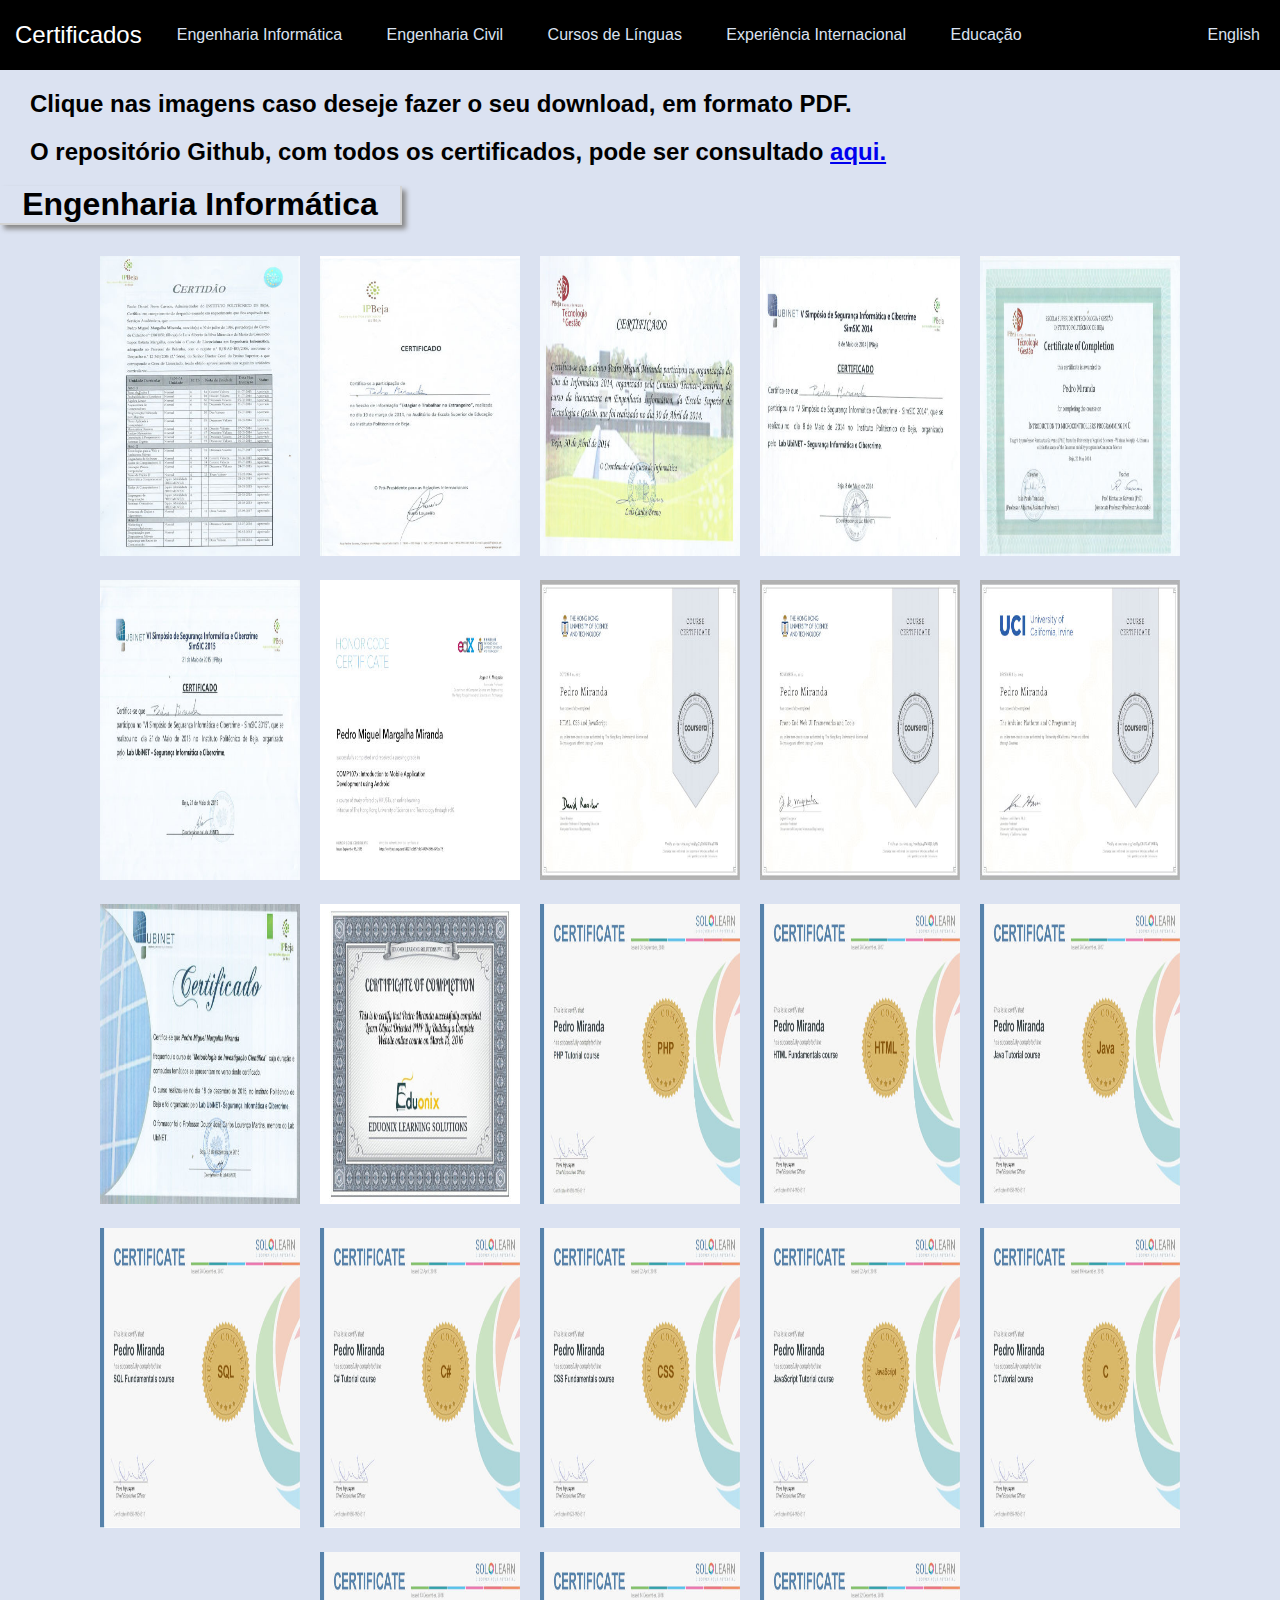
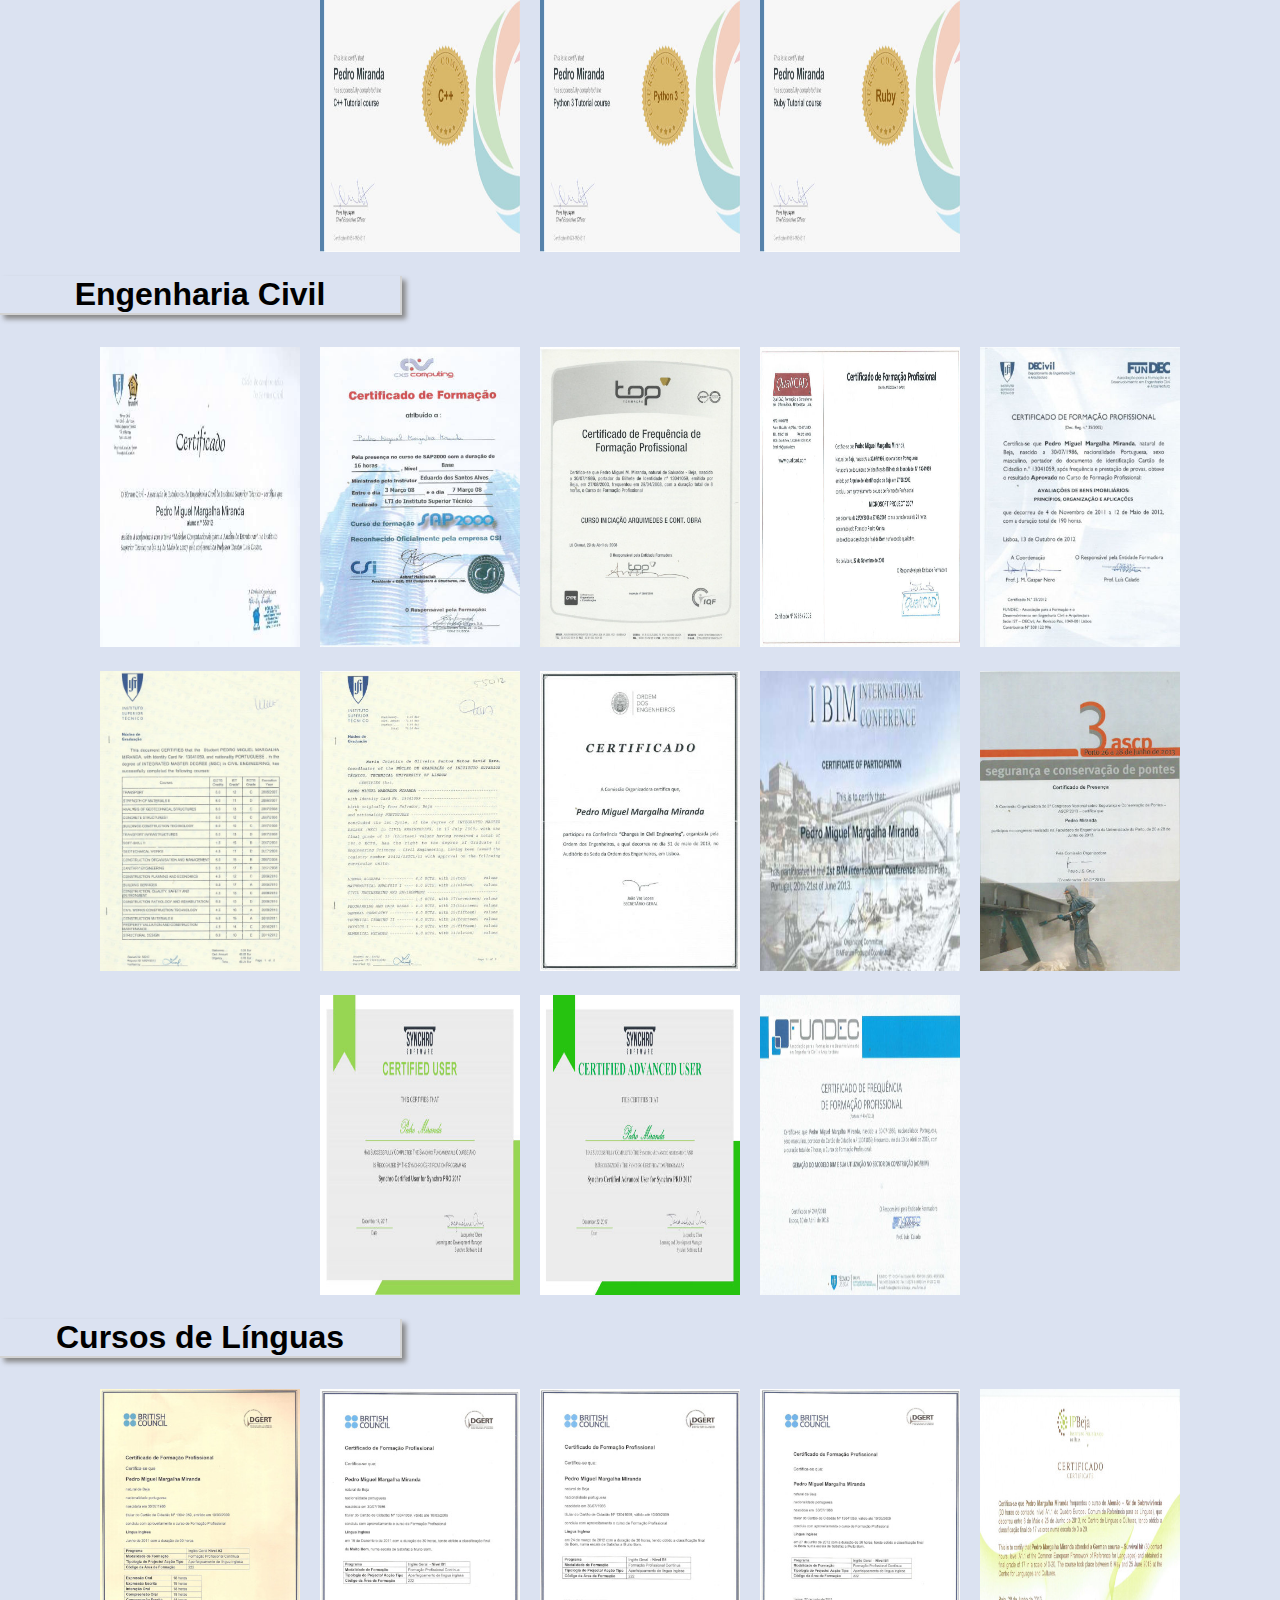
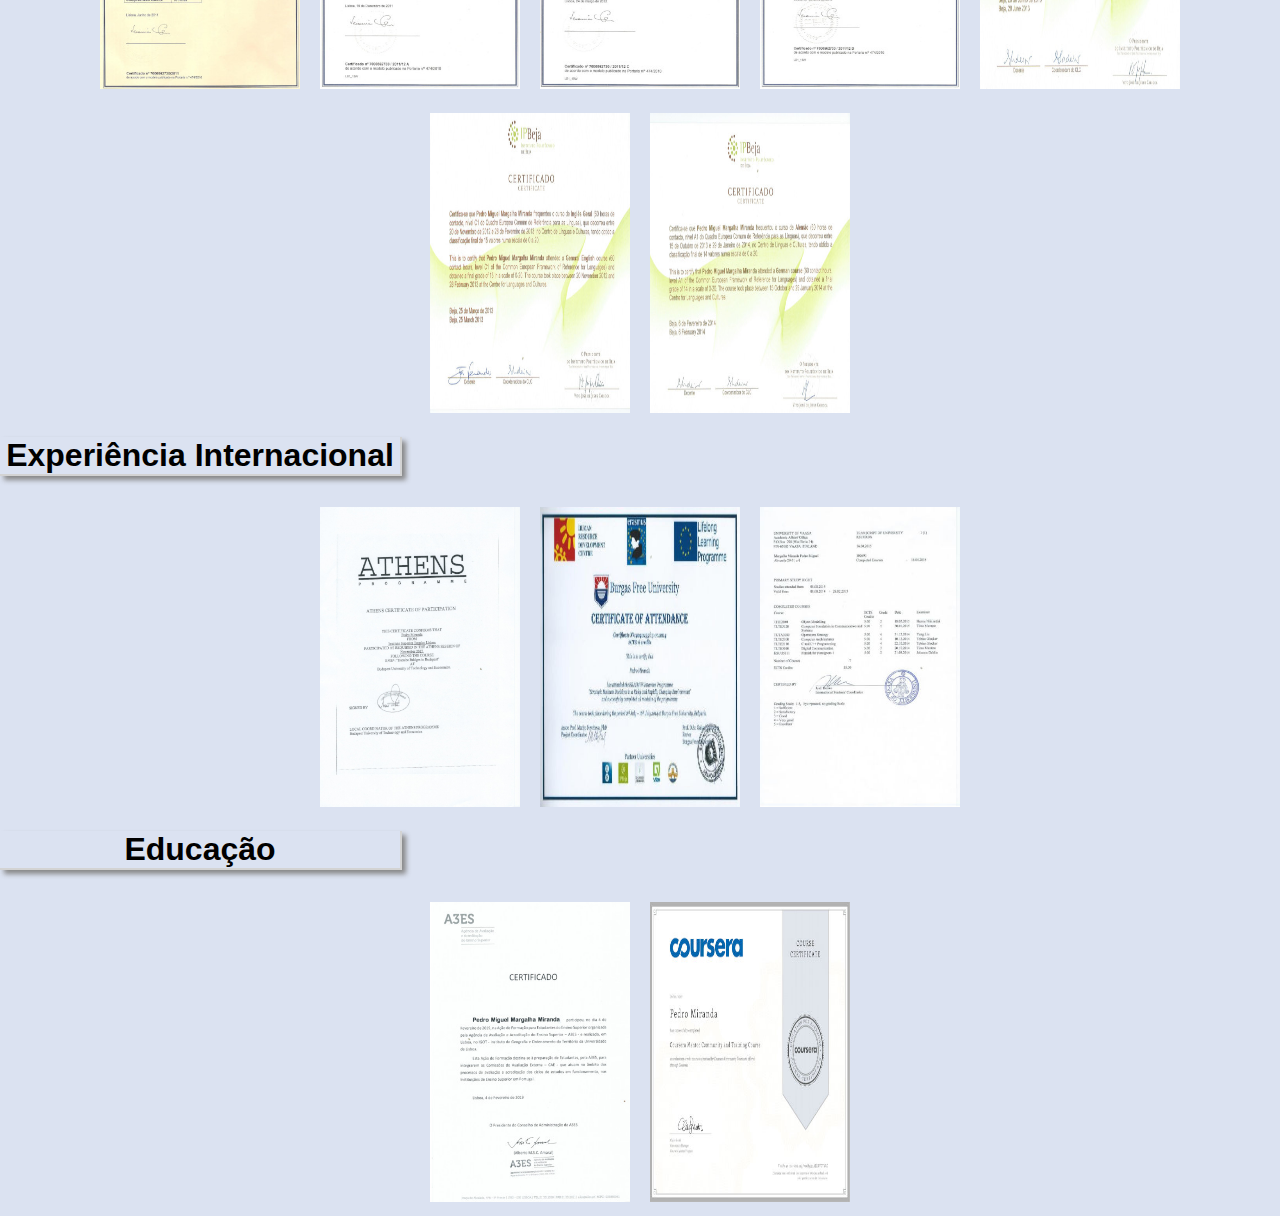
==== commit 97d8ddde: "Add A3Es certificate. Create new directory for Education certificates. Change Coursera Mentor Certif" ====
--- a/index.html
+++ b/index.html
@@ -10,11 +10,13 @@
 	<body>
 		<nav id="nav-main" role='navigation'>
 			<div id="brand">Certificados</div>
-			<ul>
+			<ul id="menu">
 				<li><a href="#computerscience">Engenharia Informática</a></li>
 				<li><a href="#civil">Engenharia Civil</a></li>
 				<li><a href="#languages">Cursos de Línguas</a></li>
 				<li><a href="#internationalexpirience">Experiência Internacional</a></li>
+				<li><a href="#education">Educação</a></li>
+				<li id="language-change"><a href="./index-en.html">English</a></li>
 			</ul>
 		</nav>
 		
@@ -55,10 +57,6 @@
 			<a href="pdf/ComputerScience/ComputerScienceForums/2015_12_18-UBINET_MetodologiaInvestigacaoCientifica.pdf">
 			<img src="img/informatics/2015_12_18-UBINET_MetodologiaInvestigacaoCientifica-1.jpg">
 			</a>
-	
-		<a href="pdf/ComputerScience/2017_02_06-Coursera_Mentor_Community_And_Trainning_Course-Coursera55AJCHVCTVLC.pdf">
-			<img src="img/informatics/2017_02_06-Coursera_Mentor_Community_And_Trainning_Course-Coursera55AJCHVCTVLC-1.jpg">
-		</a>
 			<a href="pdf/ComputerScience/ProgrammingLanguagesCourses/2016_03_13-Learn_Objected_Oriented_PHP_Building_a_Complete_Website.pdf">
 				<img src="img/informatics/2016_03_13-Learn_Objected_Oriented_PHP_Building_a_Complete_Website-1.jpg">
 	
@@ -175,6 +173,15 @@
 				<img src="img/international/2015_02_28-Certificado-ErasmusPlus-1.jpg">
 			</a>
 		</div>
+		<h1 id="education">Educação</h1>
+		<div class="container">
+			<a href="pdf/Education/2019_02_04-Ação_de_Formação_para_Estudantes_do_Ensino_Superior_da_A3Es.pdf">
+				<img src="img/education/2019_02_04-Ação_de_Formação_para_Estudantes_do_Ensino_Superior_da_A3Es.jpg">
+			</a>
+			<a href="pdf/Education/2017_02_06-Coursera_Mentor_Community_And_Trainning_Course-Coursera55AJCHVCTVLC.pdf">
+				<img src="img\education\2017_02_06-Coursera_Mentor_Community_And_Trainning_Course-Coursera55AJCHVCTVLC-1.jpg">
+			</a>
+		</div>
 		
 		<script src="myScripts.js"></script>
 	</body>
--- a/style.css
+++ b/style.css
@@ -91,4 +91,9 @@
 
 h2{
   padding-left: 30px;
+}
+
+#menu > li:last-child
+{
+    float:right;
 }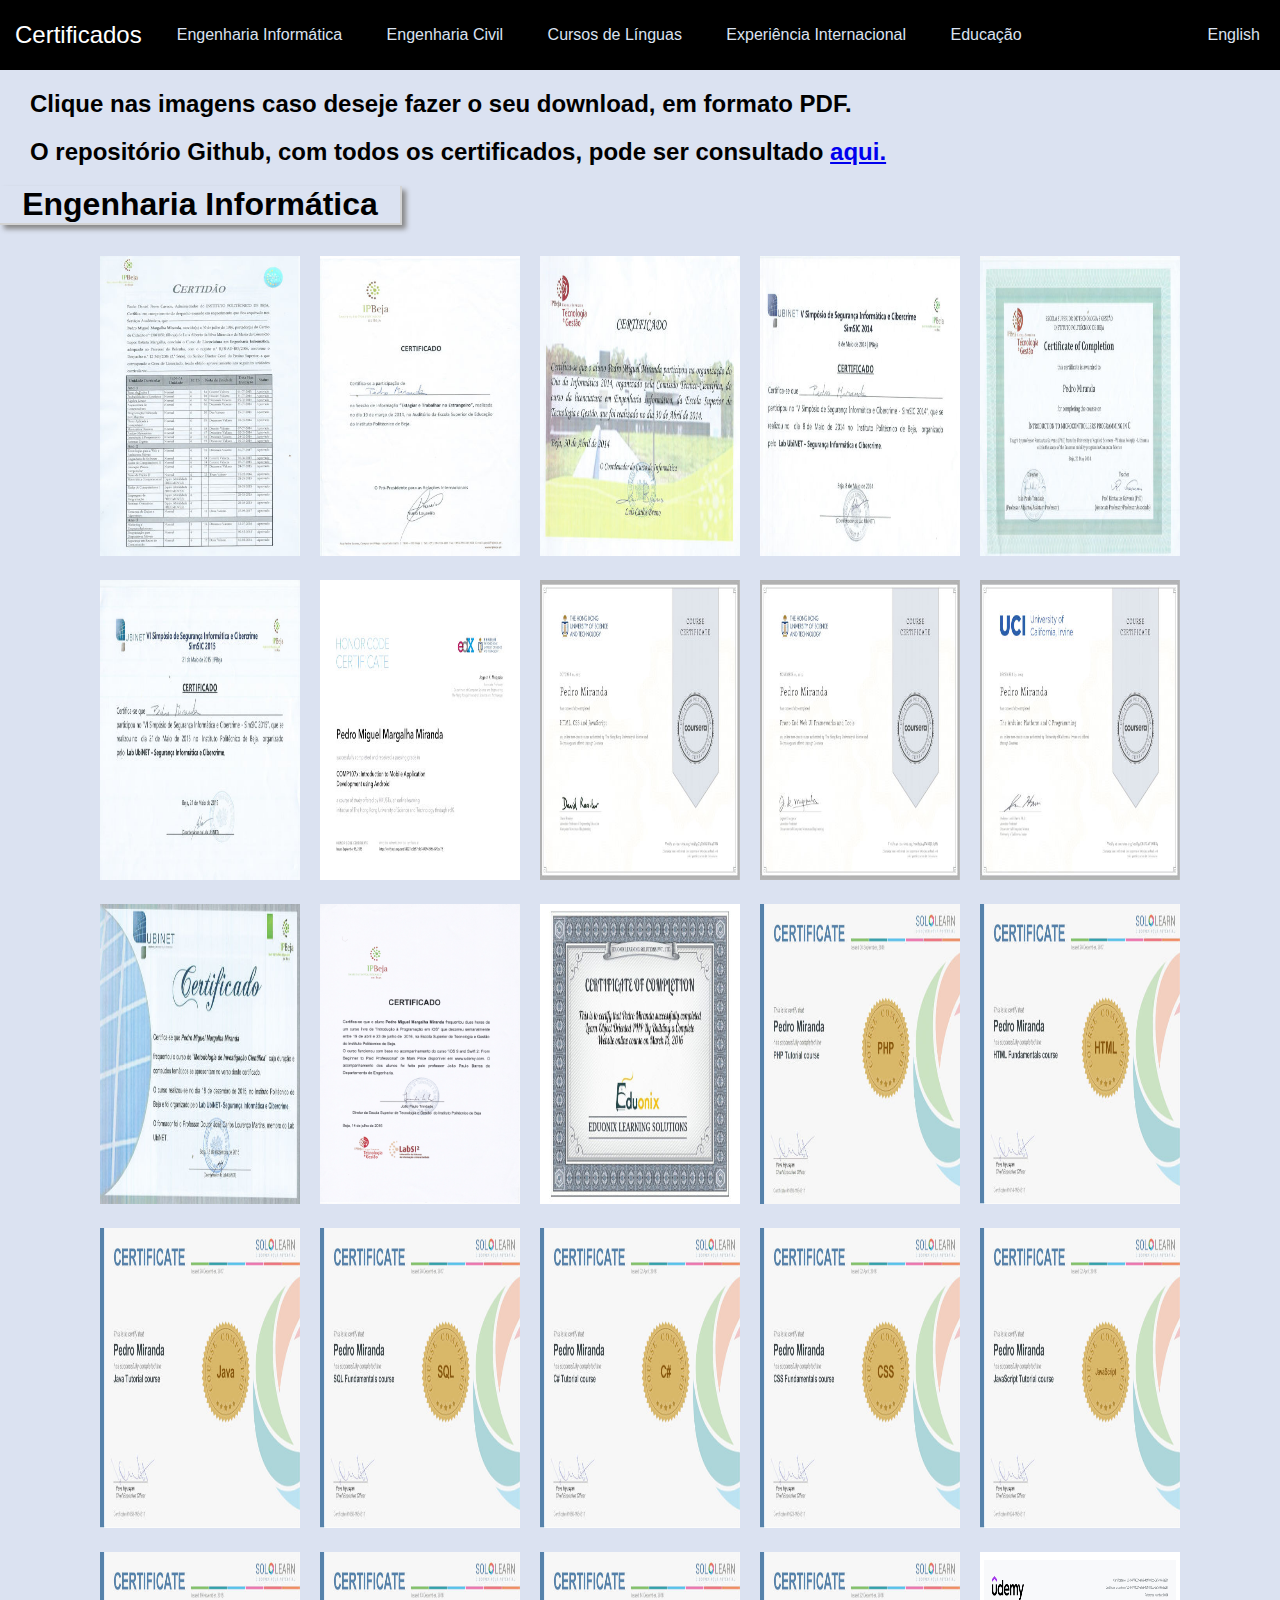
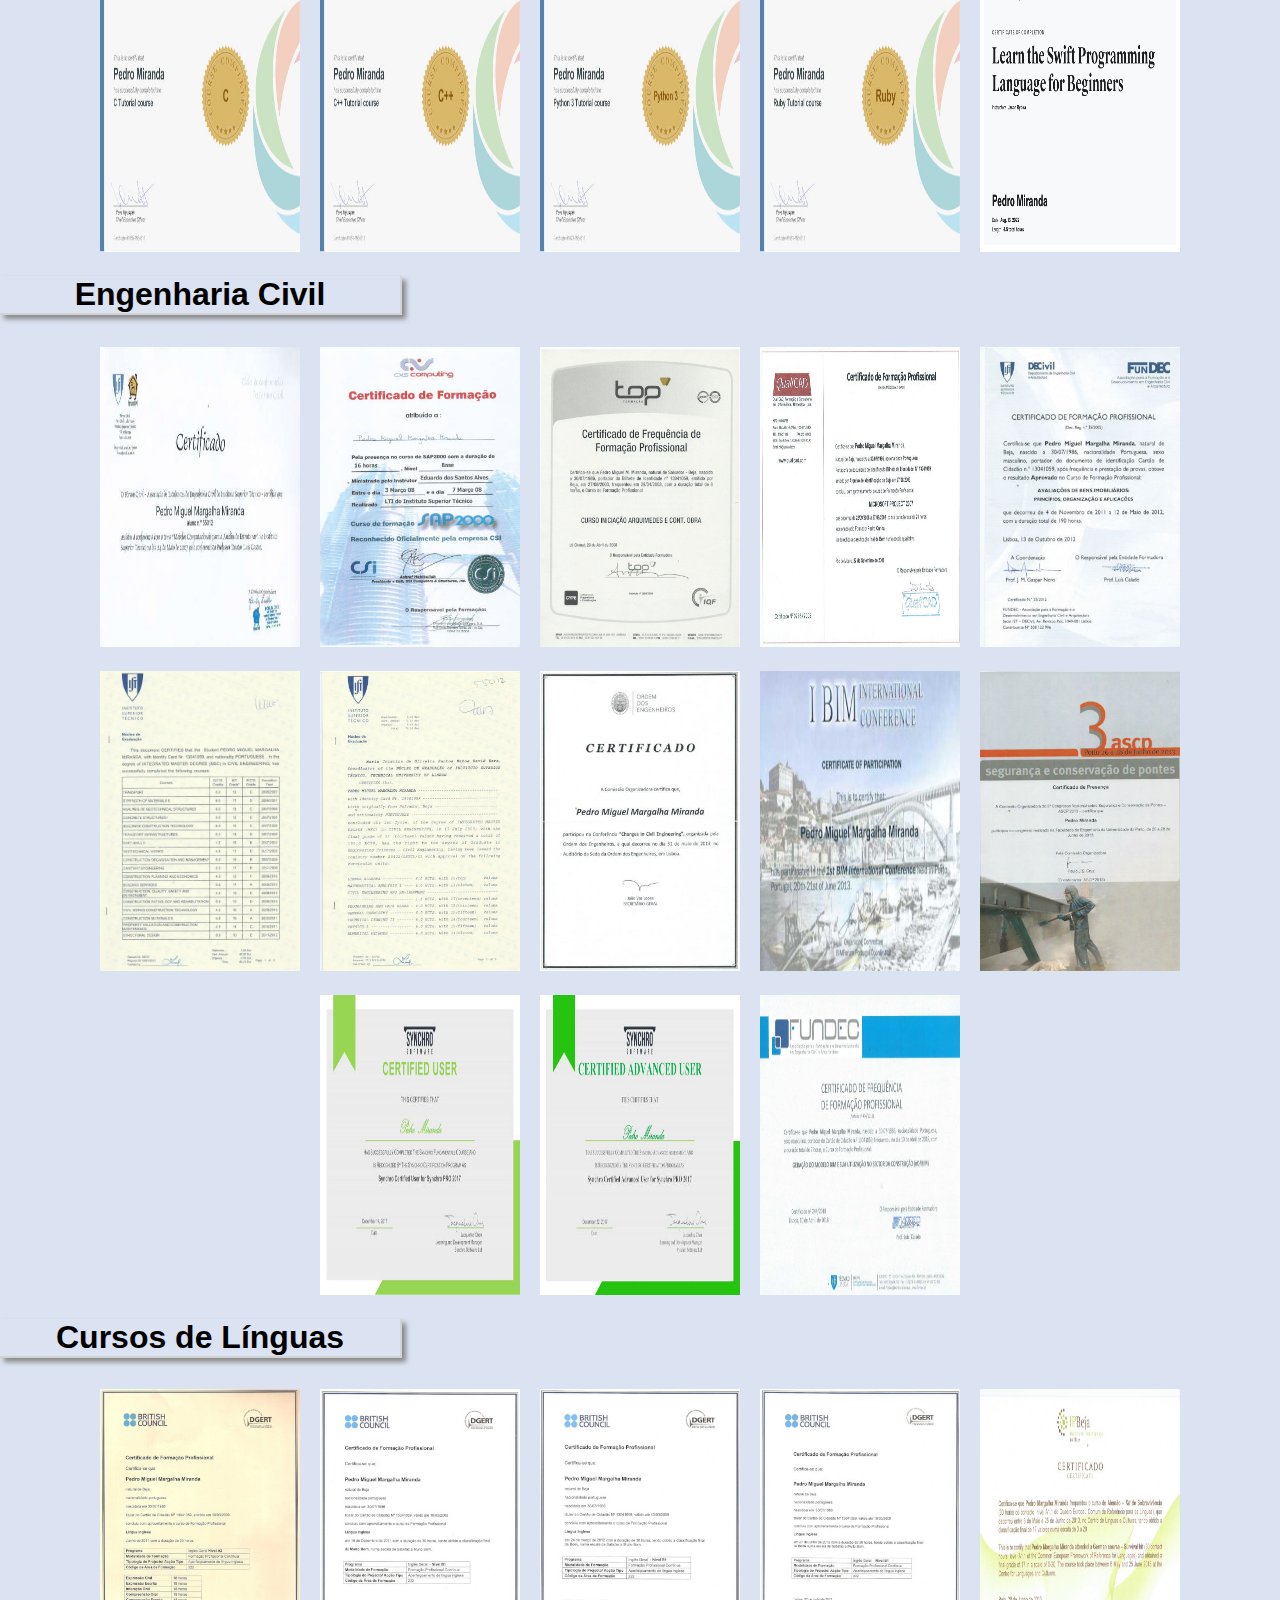
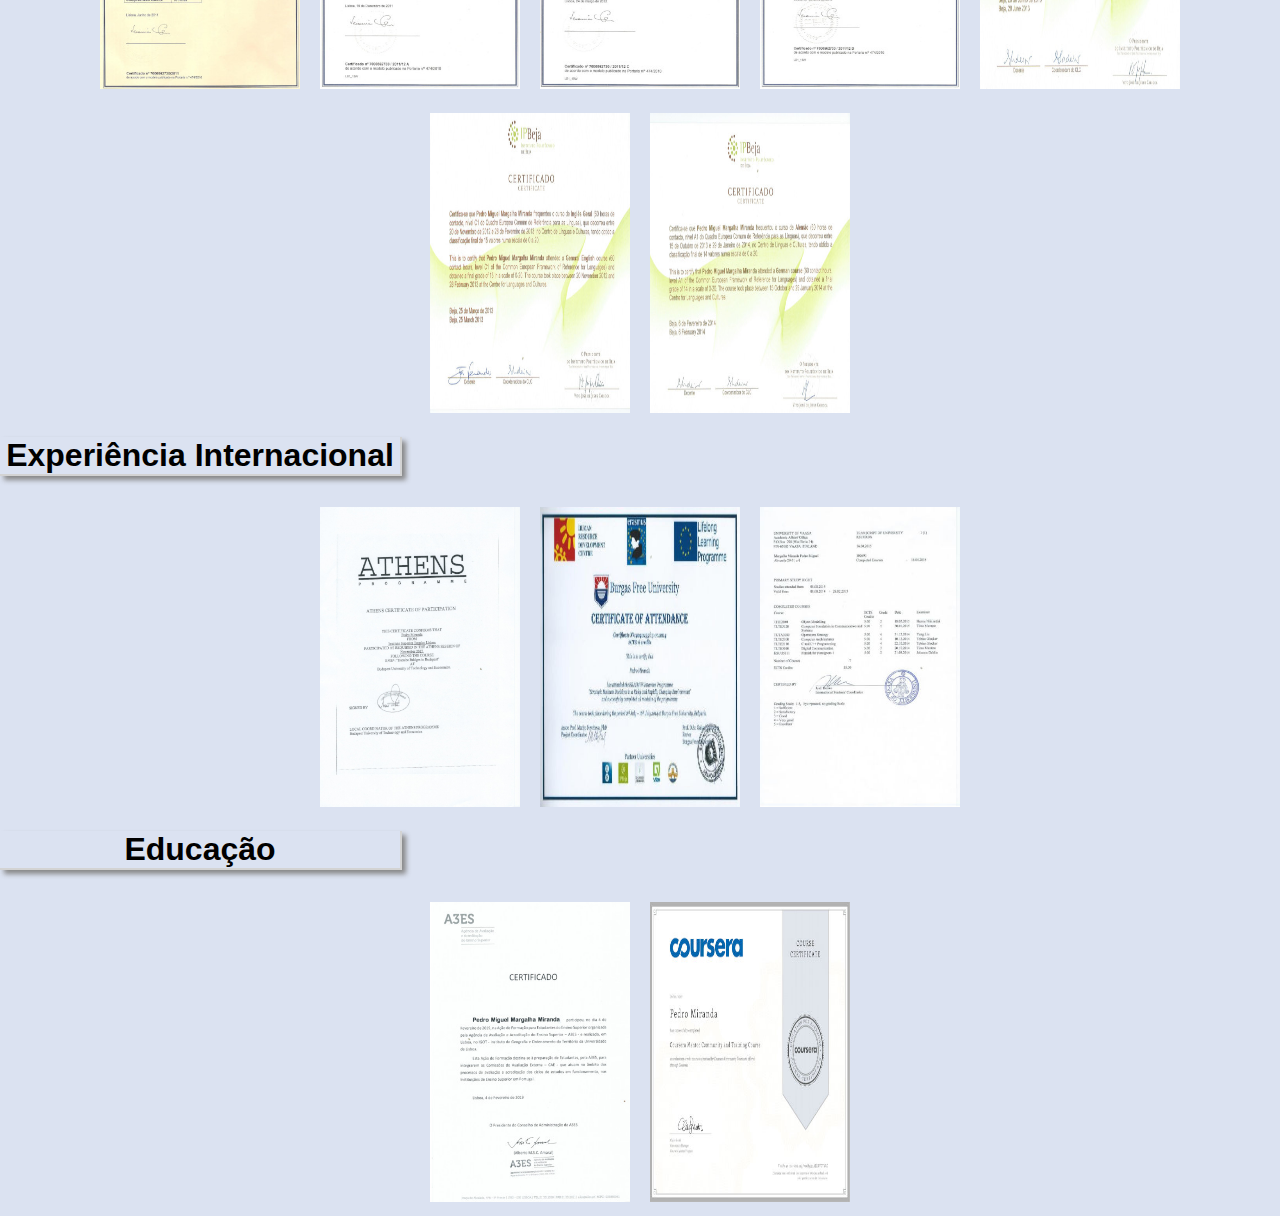
==== commit 2765d307: "Add two certificates about IoS Development with Swift" ====
--- a/index.html
+++ b/index.html
@@ -57,13 +57,15 @@
 			<a href="pdf/ComputerScience/ComputerScienceForums/2015_12_18-UBINET_MetodologiaInvestigacaoCientifica.pdf">
 			<img src="img/informatics/2015_12_18-UBINET_MetodologiaInvestigacaoCientifica-1.jpg">
 			</a>
+			<a href="pdf/ComputerScience/ProgrammingLanguagesCourses/2016_06_14-Introdução à programação em IoS.pdf">
+				<img src="img/informatics/2016_06_14-Introdução à programação em IoS.jpg">
+			</a>
 			<a href="pdf/ComputerScience/ProgrammingLanguagesCourses/2016_03_13-Learn_Objected_Oriented_PHP_Building_a_Complete_Website.pdf">
 				<img src="img/informatics/2016_03_13-Learn_Objected_Oriented_PHP_Building_a_Complete_Website-1.jpg">
-	
+			</a>
 			<a href="pdf/ComputerScience/ProgrammingLanguagesCourses/2016_11_06-SoloLearn-PHP_Tutorial_Course_1059-1984311.pdf">
 				<img src="img/informatics/2016_11_06-SoloLearn-PHP_Tutorial_Course_1059-1984311-1.jpg">
 			</a>
-
 			<a href="pdf/ComputerScience/ProgrammingLanguagesCourses/2017_12_28-HTML5_Fundamentals_Course_1014-1984311.pdf">
 				<img src="img/informatics/2017_12_28-HTML5_Fundamentals_Course_1014-1984311-1.jpg">
 			</a>
@@ -93,6 +95,9 @@
 			</a>
 			<a href="pdf/ComputerScience/ProgrammingLanguagesCourses/2018_12_22-SoloLearn-Ruby_Tutorial_Course_1081-1984311.pdf">
 				<img src="img/informatics/2018_12_22-SoloLearn-Ruby_Tutorial_Course_1081-1984311-1.jpg">
+			</a>
+			<a href="pdf/ComputerScience/ProgrammingLanguagesCourses/2022_08_13_Learn the Swift Programming Language for Beginners_UC-94774031-a1e9-4b1f-80bd-3e7e91e6e29f.pdf">
+				<img src="img/informatics/2022_08_13_Learn the Swift Programming Language for Beginners_UC-94774031-a1e9-4b1f-80bd-3e7e91e6e29f.jpg">
 			</a>
 		</div>
 		<h1 id="civil">Engenharia Civil</h1>
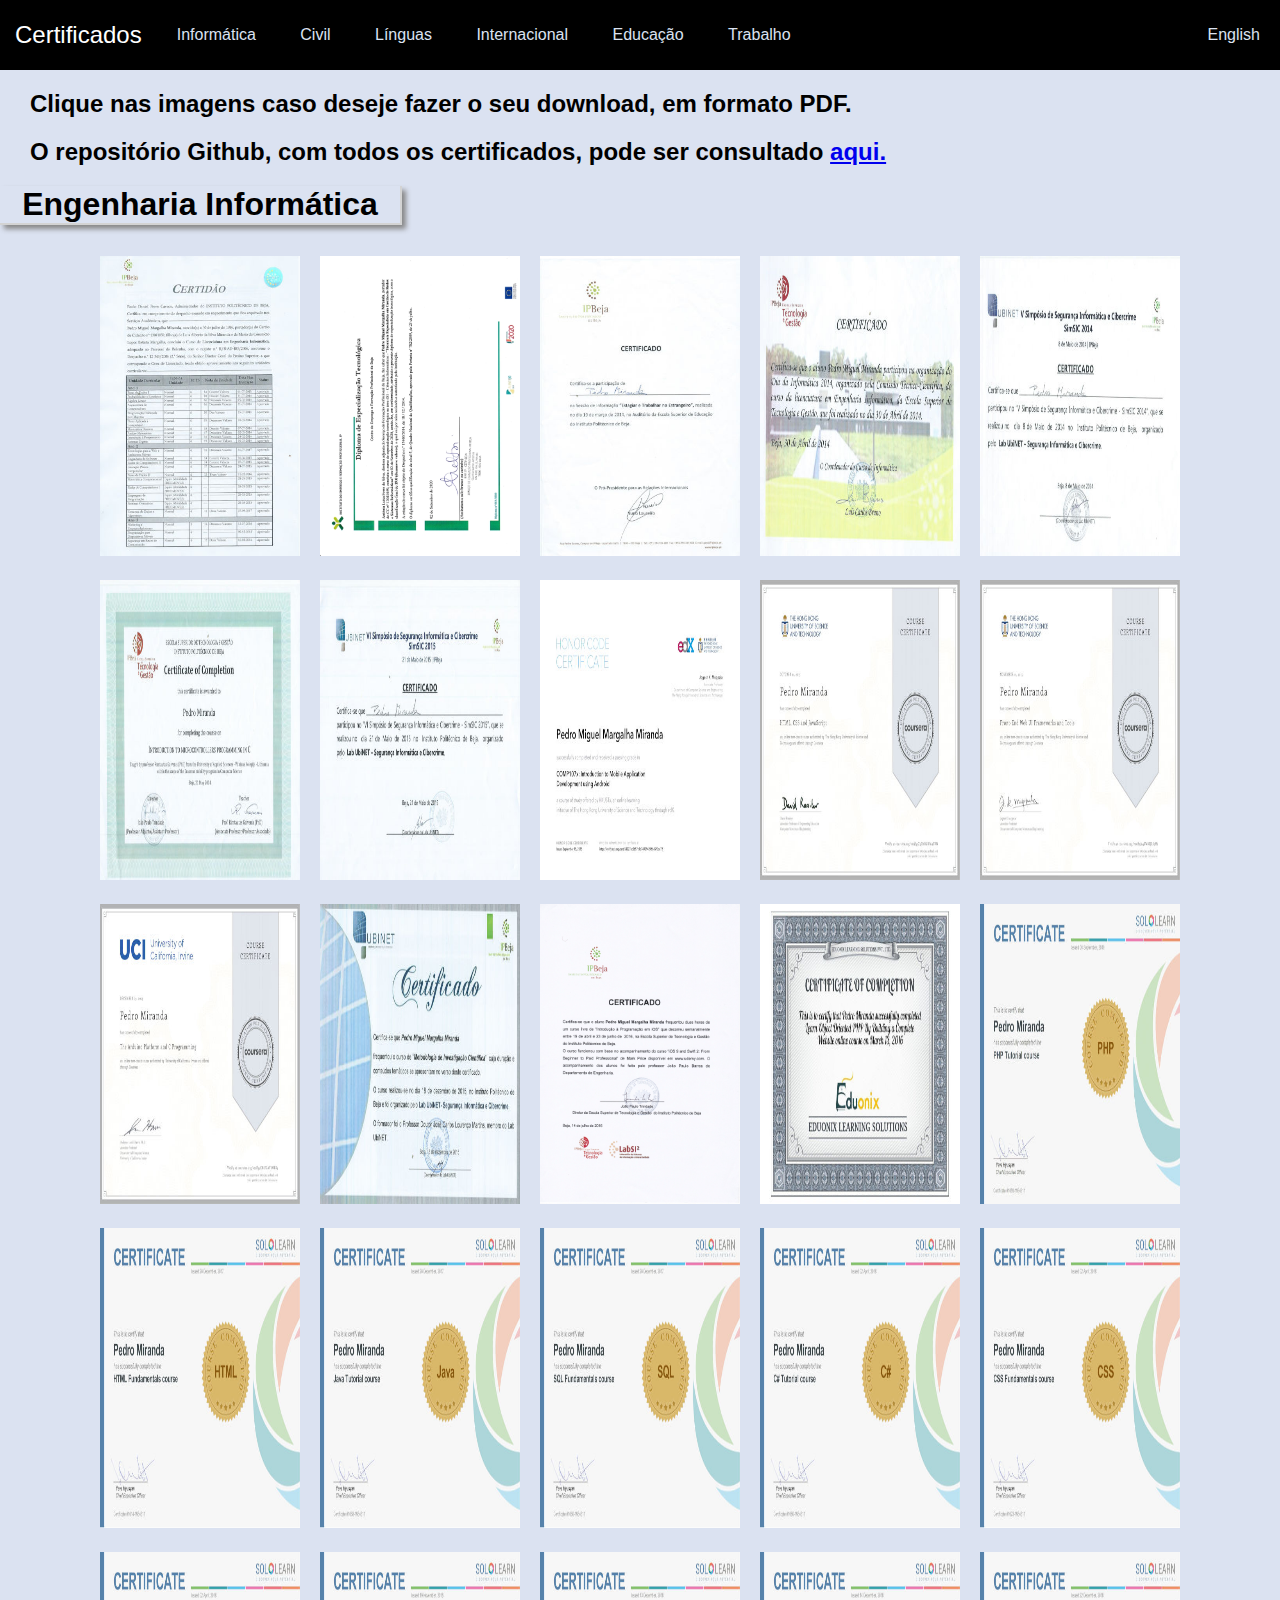
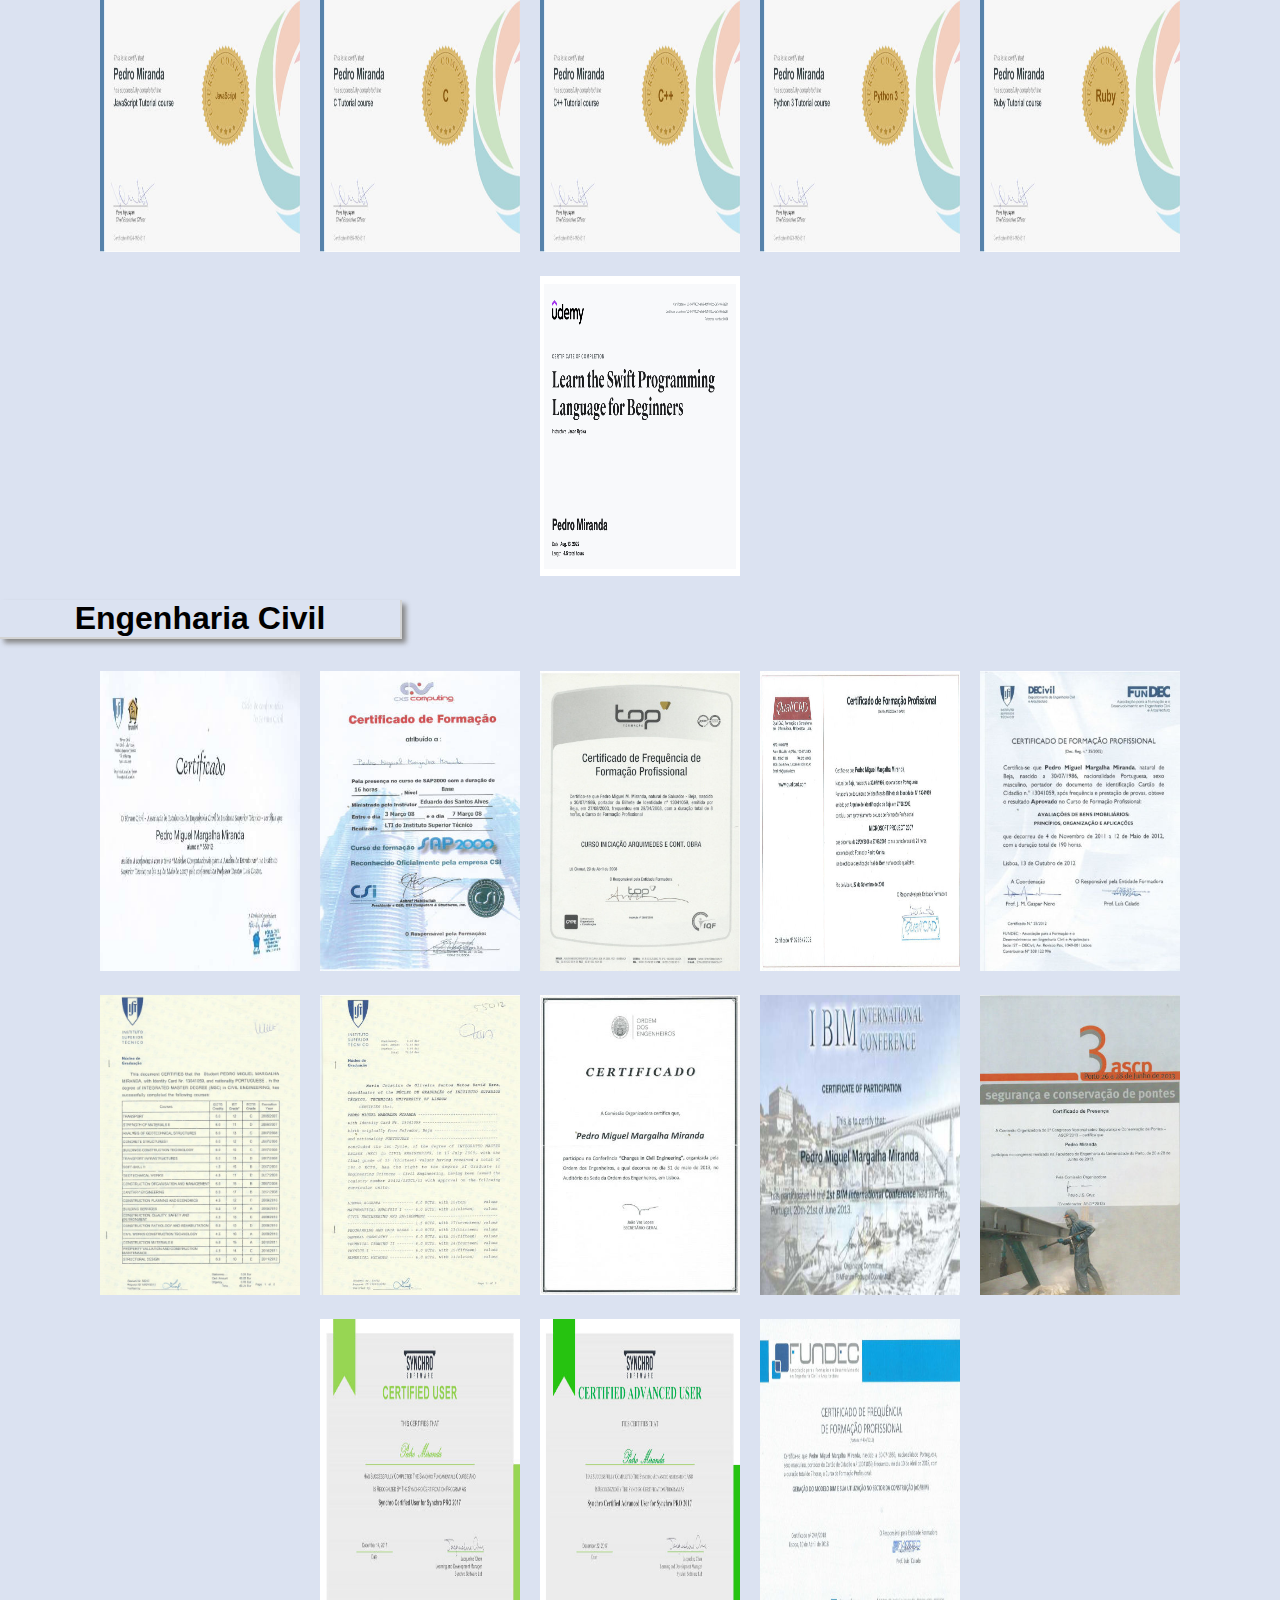
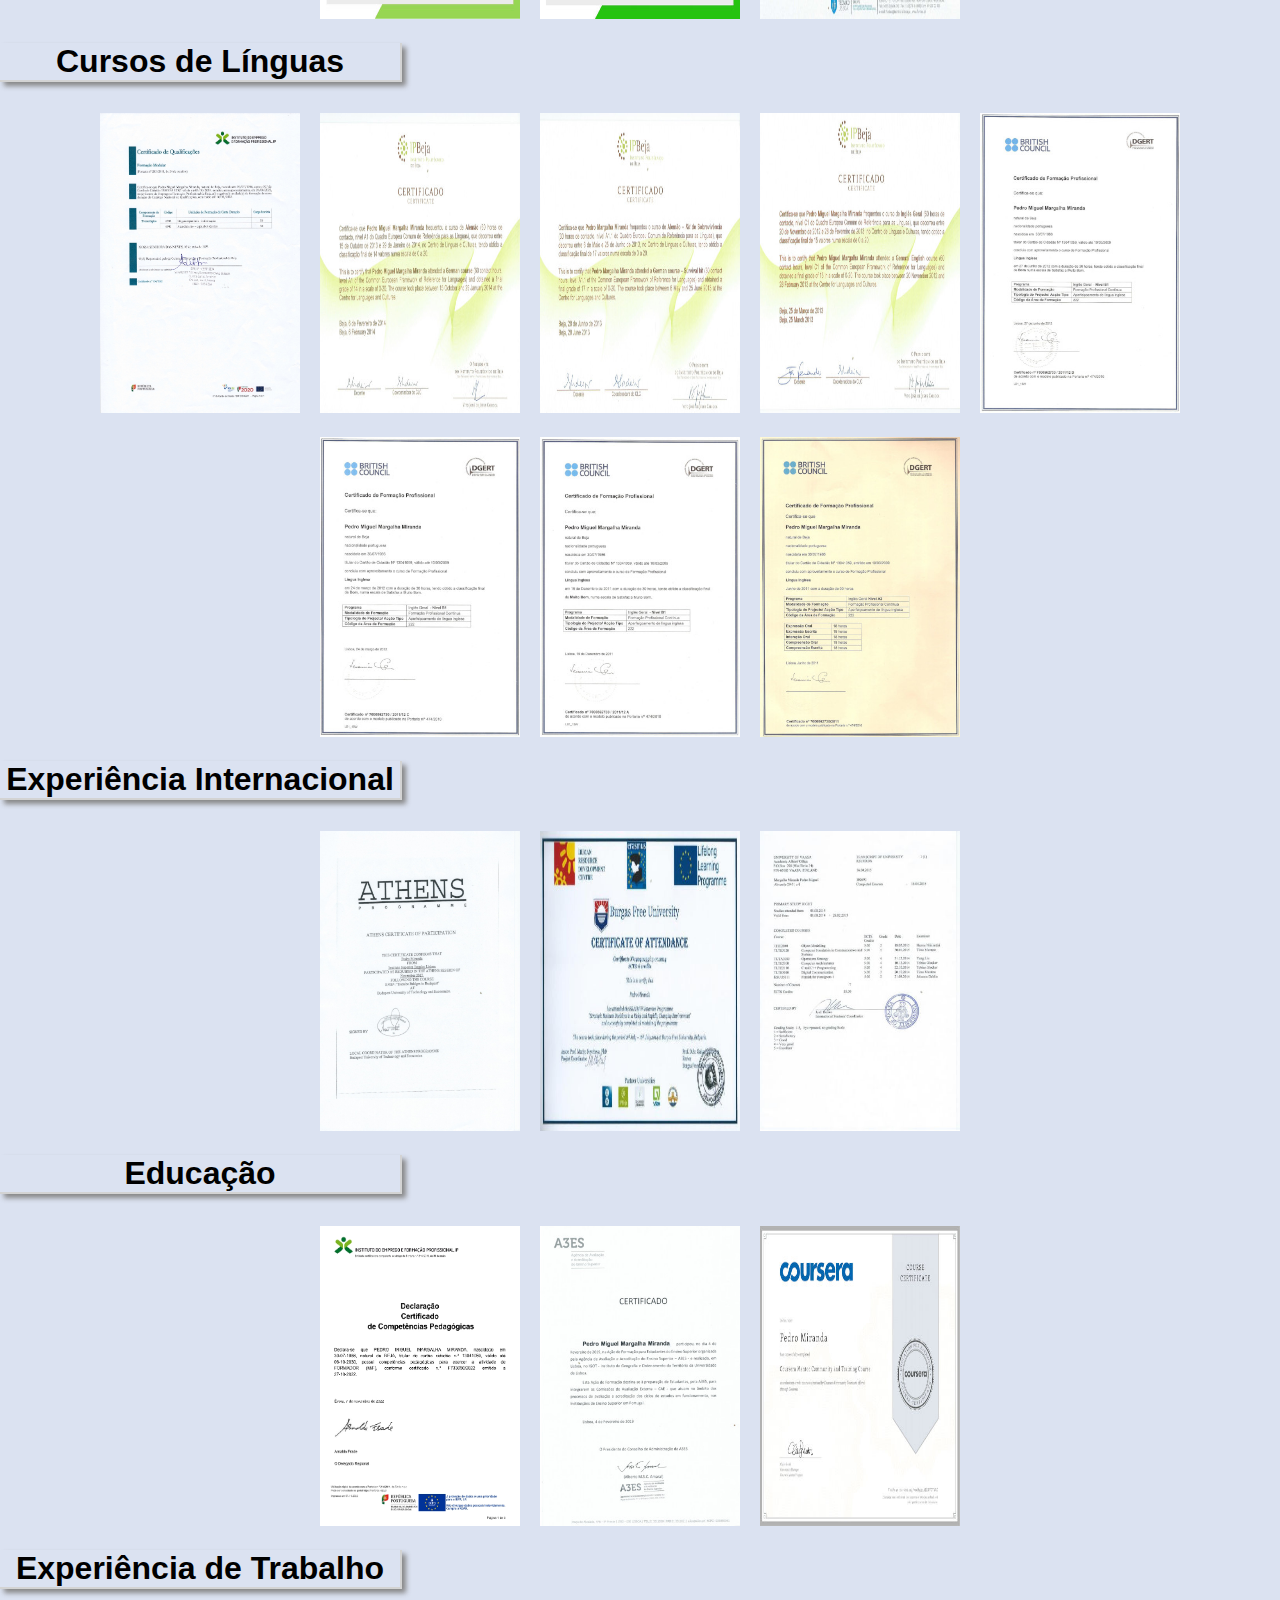
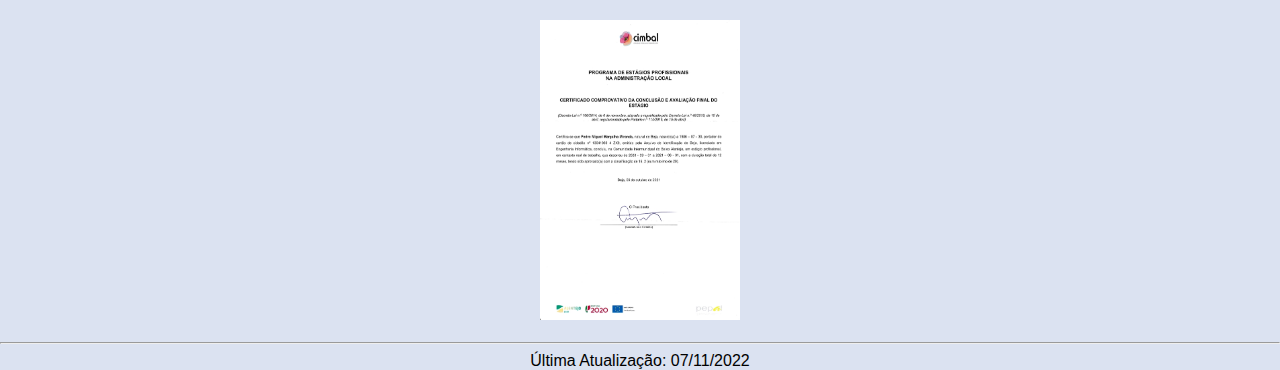
==== commit 6f9a1b50: "Update. Add new certificates" ====
--- a/index.html
+++ b/index.html
@@ -11,11 +11,13 @@
 		<nav id="nav-main" role='navigation'>
 			<div id="brand">Certificados</div>
 			<ul id="menu">
-				<li><a href="#computerscience">Engenharia Informática</a></li>
-				<li><a href="#civil">Engenharia Civil</a></li>
-				<li><a href="#languages">Cursos de Línguas</a></li>
-				<li><a href="#internationalexpirience">Experiência Internacional</a></li>
+				<li><a href="#computerscience">Informática</a></li>
+				<li><a href="#civil">Civil</a></li>
+				<li><a href="#languages">Línguas</a></li>
+				<li><a href="#internationalExperience">Internacional</a></li>
 				<li><a href="#education">Educação</a></li>
+				<li><a href="#workExperience">Trabalho</a></li>
+				
 				<li id="language-change"><a href="./index-en.html">English</a></li>
 			</ul>
 		</nav>
@@ -27,6 +29,9 @@
 			<a href="pdf/ComputerScience/2018_12_7-Licenciatura_em_Engenharia_Informática_Certtidão_de_Conclusão_de_Curso.pdf">
 				<img src="img/informatics/2018_12_7-Licenciatura_em_Engenharia_Informática_Certidão_de_Conclusão_de_Curso.jpg">
 			</a>
+			<a href="pdf/ComputerScience/2020_09_02-Diploma_de_Especialização_Tecnológica.pdf">
+				<img src="img/informatics/2020_09_02-Diploma_de_Especialização_Tecnológica.jpg">
+			</a>
 			<a href="pdf/ComputerScience/ComputerScienceForums/2014_03_19-Trabalhar_no_Estrangeiro_Participacao.pdf">
 				<img src="img/informatics/2014_03_19-Trabalhar_no_Estrangeiro_Participacao-1.jpg">
 			</a>
@@ -144,29 +149,32 @@
 		</div>
 		<h1 id="languages">Cursos de Línguas</h1>
 		<div class="container">
+			<a href="pdf/LanguageCourses/Spanish/2022_04_20-Língua Espanhola.pdf">
+				<img src="img/languages/2022_04_20-Língua Espanhola.jpg">
+			</a>
+			<a href="pdf/LanguageCourses/German/2014-Alem%C3%A3o-A1-PedroMiranda.pdf">
+				<img src="img/languages/2014-Alemão-A1-PedroMiranda-1.jpg">
+			</a>
+			<a href="pdf/LanguageCourses/German/2013-Alem%C3%A3o-A1.1-PedroMiranda.pdf">			
+				<img src="img/languages/2013-Alemão-A1.1-PedroMiranda-1.jpg">
+			</a>
+			<a href="pdf/LanguageCourses/English/2013-Ingl%C3%AAs-C1-PedroMiranda.pdf">
+				<img src="img/languages/2013-Inglês-C1-PedroMiranda-1.jpg">
+			</a>
+			<a href="pdf/LanguageCourses/English/2011_2012-Ingl%C3%AAs-B1Pedro%20Miranda-Certificados%20de%20Linguas-3_Semestre%20-30%20horas.pdf">
+				<img src="img/languages/2011_2012-Inglês-B1Pedro Miranda-Certificados de Linguas-3_Semestre -30 horas-1.jpg">
+			</a>
+			<a href="pdf/LanguageCourses/English/2011_2012-Ingl%C3%AAs-B1-Pedro%20Miranda-Certificados%20de%20Linguas-2_Semestre%20do%20ano%20-30%20horas.pdf">
+				<img src="img/languages/2011_2012-Inglês-B1-Pedro Miranda-Certificados de Linguas-2_Semestre do ano -30 horas-1.jpg">
+			</a>
+			<a href="pdf/LanguageCourses/English/2011-2012-Ingl%C3%AAs-B1-PedroMiranda-Certificados%20de%20Linguas-1_Semestre%20do%20Ano-30%20horas.pdf">
+				<img src="img/languages/2011-2012-Inglês-B1-PedroMiranda-Certificados de Linguas-1_Semestre do Ano-30 horas-1.jpg">
+			</a>
 			<a href="pdf/LanguageCourses/English/2010_2011-Ingl%C3%AAs-A2-Pedro%20Miranda-Certificados%20de%20Linguas-90%20horas.pdf">
 				<img src="img/languages/2010_2011-Inglês-A2-Pedro Miranda-Certificados de Linguas-90 horas-1.jpg">
-			</a>
-			<a href="pdf/LanguageCourses/English/2011-2012-Ingl%C3%AAs-B1-PedroMiranda-Certificados%20de%20Linguas-1_Semestre%20do%20Ano-30%20horas.pdf">
-				<img src="img/languages/2011-2012-Inglês-B1-PedroMiranda-Certificados de Linguas-1_Semestre do Ano-30 horas-1.jpg">
-			</a>
-			<a href="pdf/LanguageCourses/English/2011_2012-Ingl%C3%AAs-B1-Pedro%20Miranda-Certificados%20de%20Linguas-2_Semestre%20do%20ano%20-30%20horas.pdf">
-				<img src="img/languages/2011_2012-Inglês-B1-Pedro Miranda-Certificados de Linguas-2_Semestre do ano -30 horas-1.jpg">
-			</a>
-			<a href="pdf/LanguageCourses/English/2011_2012-Ingl%C3%AAs-B1Pedro%20Miranda-Certificados%20de%20Linguas-3_Semestre%20-30%20horas.pdf">
-				<img src="img/languages/2011_2012-Inglês-B1Pedro Miranda-Certificados de Linguas-3_Semestre -30 horas-1.jpg">
-			</a>
-			<a href="pdf/LanguageCourses/German/2013-Alem%C3%A3o-A1.1-PedroMiranda.pdf">			
-				<img src="img/languages/2013-Alemão-A1.1-PedroMiranda-1.jpg">
-			</a>
-			<a href="pdf/LanguageCourses/English/2013-Ingl%C3%AAs-C1-PedroMiranda.pdf">
-				<img src="img/languages/2013-Inglês-C1-PedroMiranda-1.jpg">
-			</a>
-			<a href="pdf/LanguageCourses/German/2014-Alem%C3%A3o-A1-PedroMiranda.pdf">
-				<img src="img/languages/2014-Alemão-A1-PedroMiranda-1.jpg">
-			</a>
-		</div>
-		<h1 id="internationalexpirience">Experiência Internacional</h1>
+			</a>		
+		</div>
+		<h1 id="internationalExperience">Experiência Internacional</h1>
 		<div class="container">
 			<a href="pdf/InternationalExperiences/2012_10-AthensProgram-Danube_Bridges_in_Budapest.pdf">
 				<img src="img/international/2012_10-AthensProgram-Danube_Bridges_in_Budapest-1.jpg">
@@ -180,6 +188,9 @@
 		</div>
 		<h1 id="education">Educação</h1>
 		<div class="container">
+			<a href="pdf/Education/2022_10_27-Certificado_de_competências_pedagógicas.pdf">
+				<img src="img/education/2022_10_27-Certificado_de_competências_pedagógicas-page1.jpg">
+			</a>
 			<a href="pdf/Education/2019_02_04-Ação_de_Formação_para_Estudantes_do_Ensino_Superior_da_A3Es.pdf">
 				<img src="img/education/2019_02_04-Ação_de_Formação_para_Estudantes_do_Ensino_Superior_da_A3Es.jpg">
 			</a>
@@ -187,7 +198,16 @@
 				<img src="img\education\2017_02_06-Coursera_Mentor_Community_And_Trainning_Course-Coursera55AJCHVCTVLC-1.jpg">
 			</a>
 		</div>
-		
+		<h1 id="workExperience">Experiência de Trabalho</h1>		
+		<div class="container">	
+		<a href="pdf/WorkExperience/2021_08_31-PEPAL.pdf">
+			<img src="img/work/2021_08_31-PEPAL.jpg">
+		</a>
+		</div>
+		<hr>
+		<div class="container">
+			Última Atualização: 07/11/2022
+		</div>			
 		<script src="myScripts.js"></script>
 	</body>
 </html>--- a/style.css
+++ b/style.css
@@ -40,7 +40,7 @@
 }
 
     img:hover {
-        transform: scale(2.2);
+        transform: scale(1.4);
         box-sizing: border-box;
 }
 
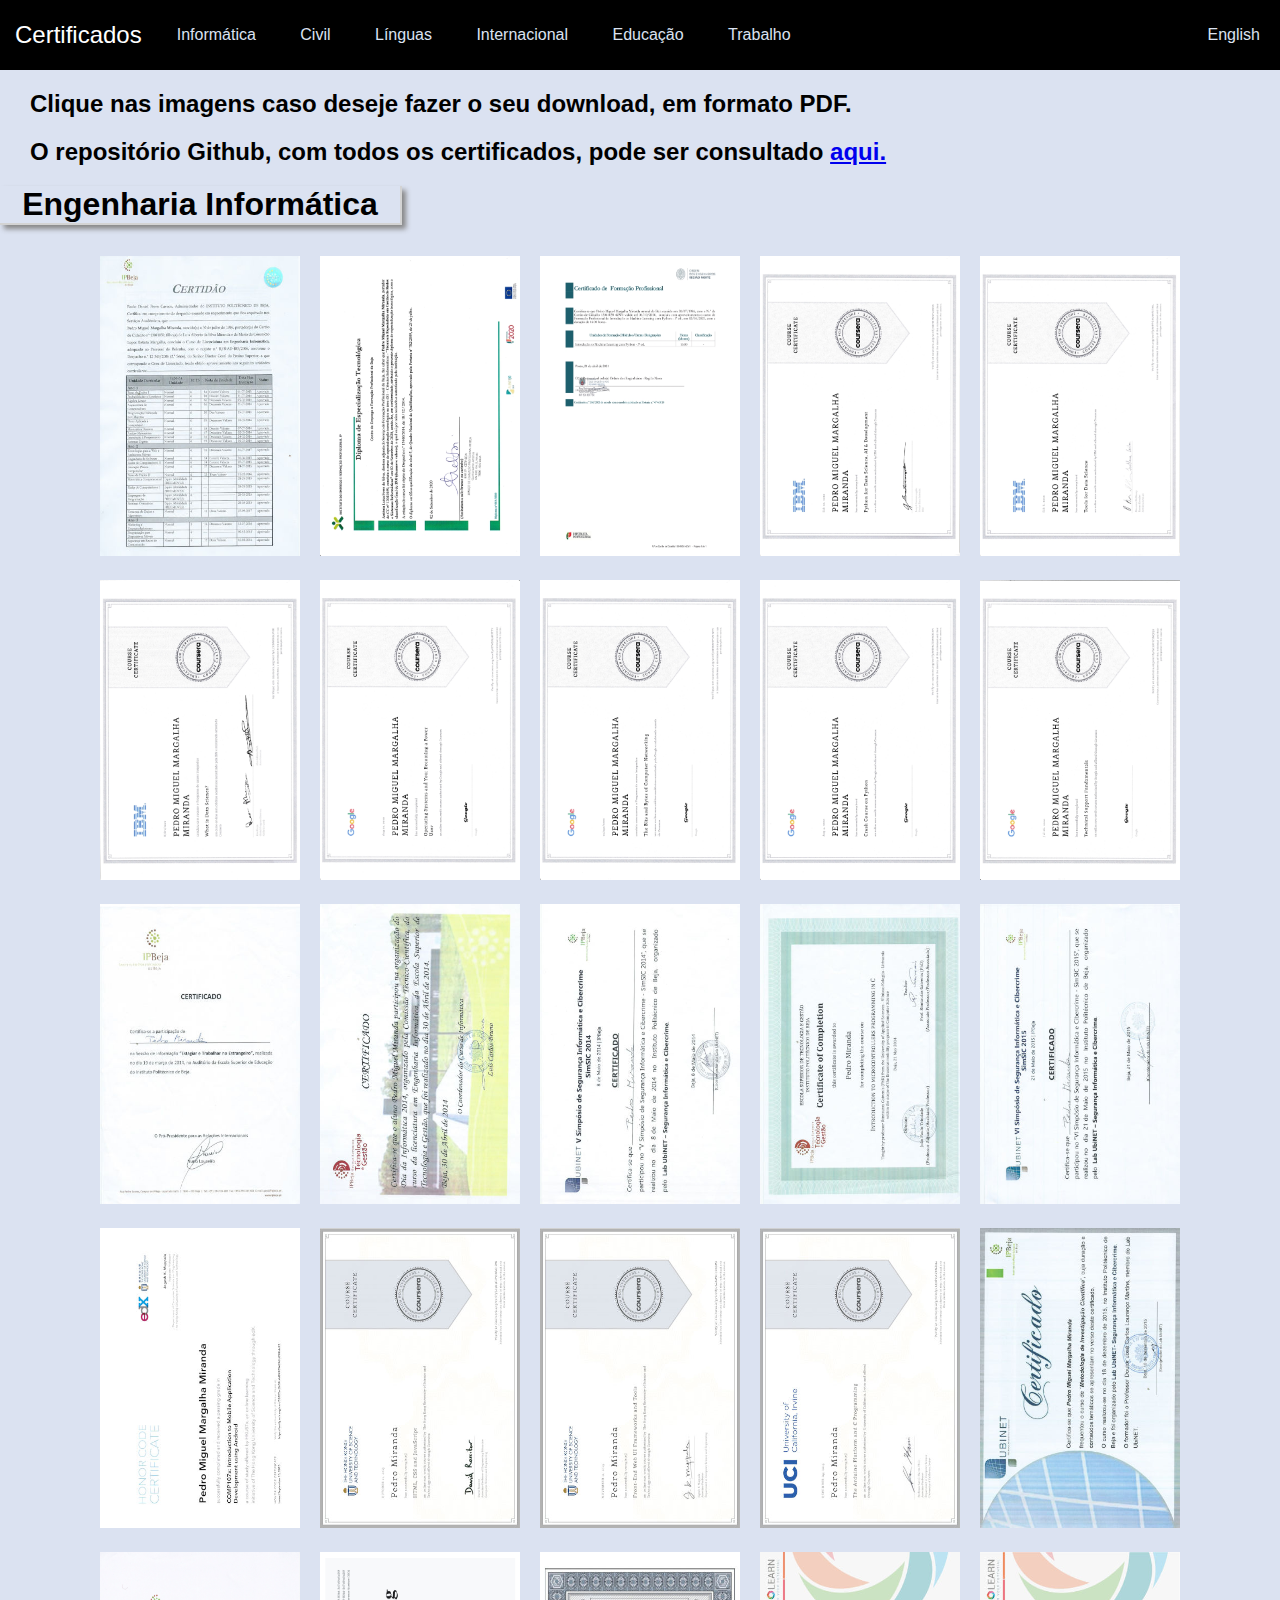
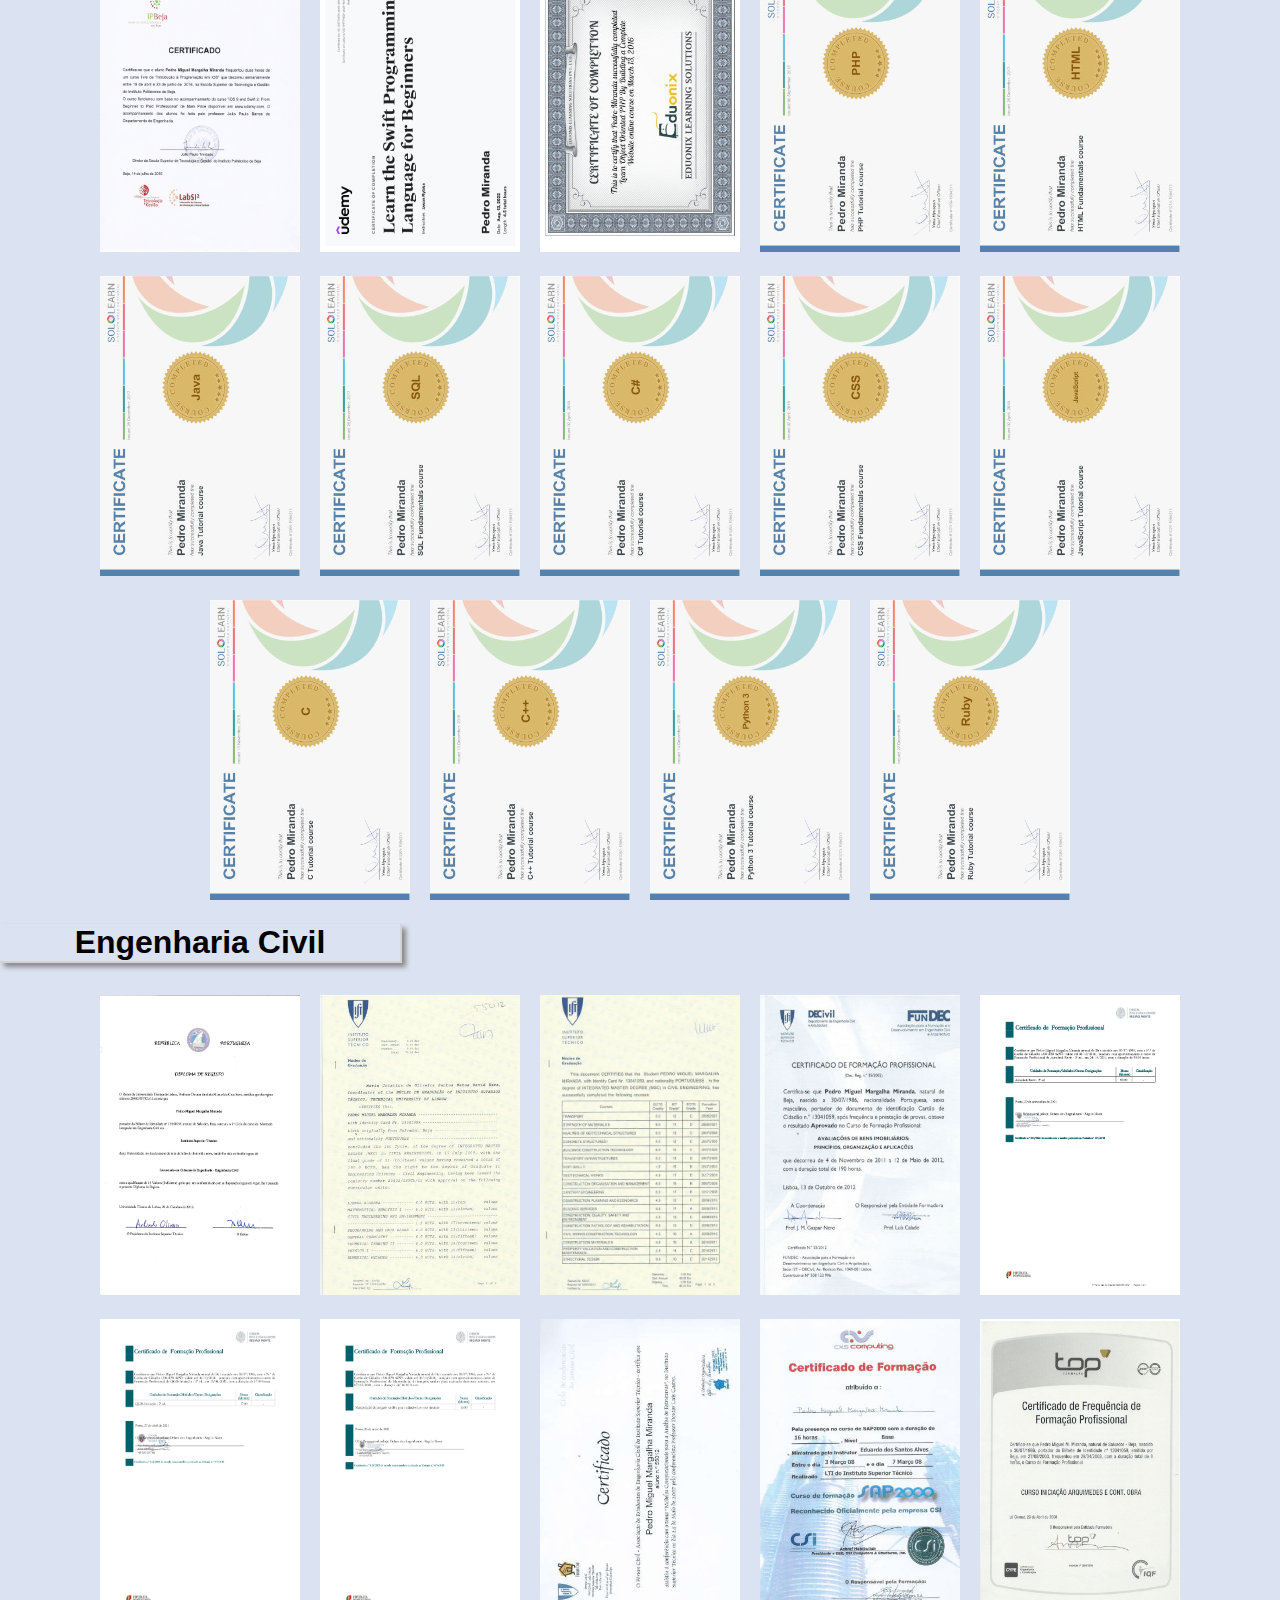
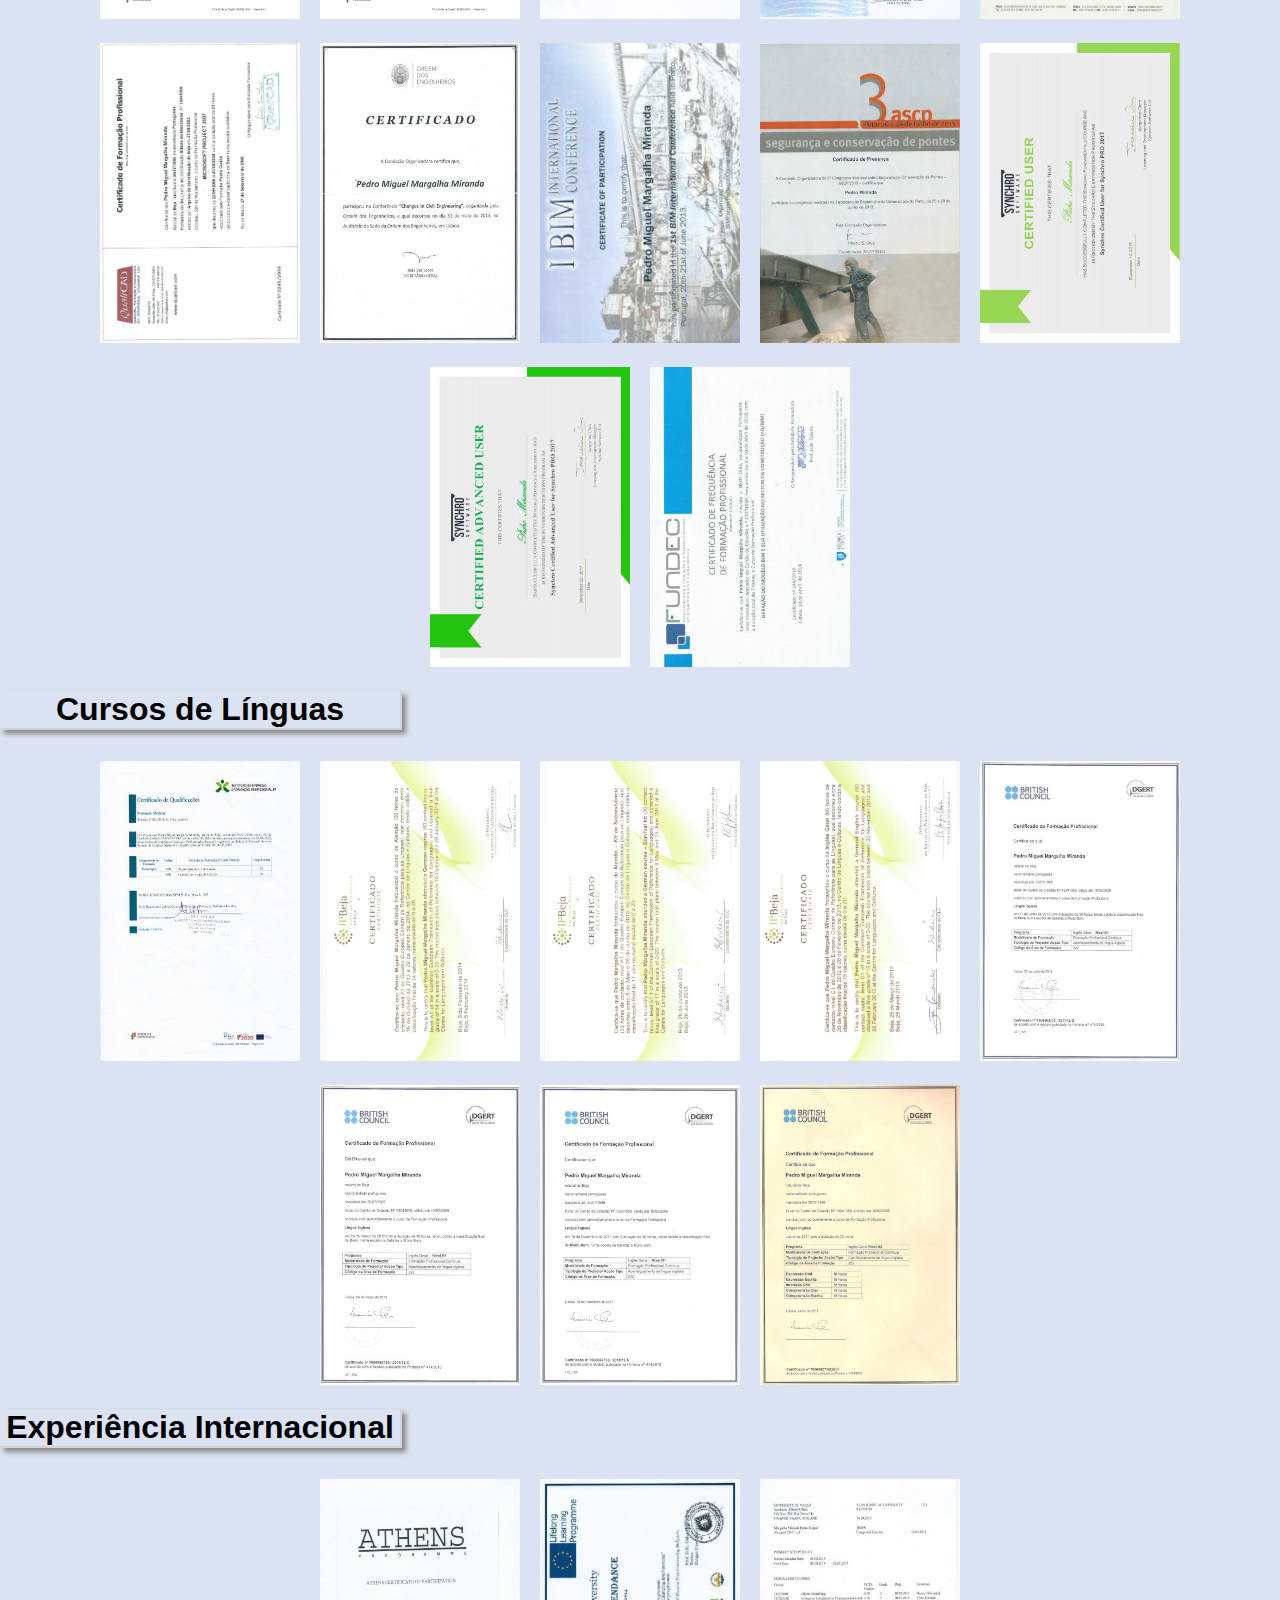
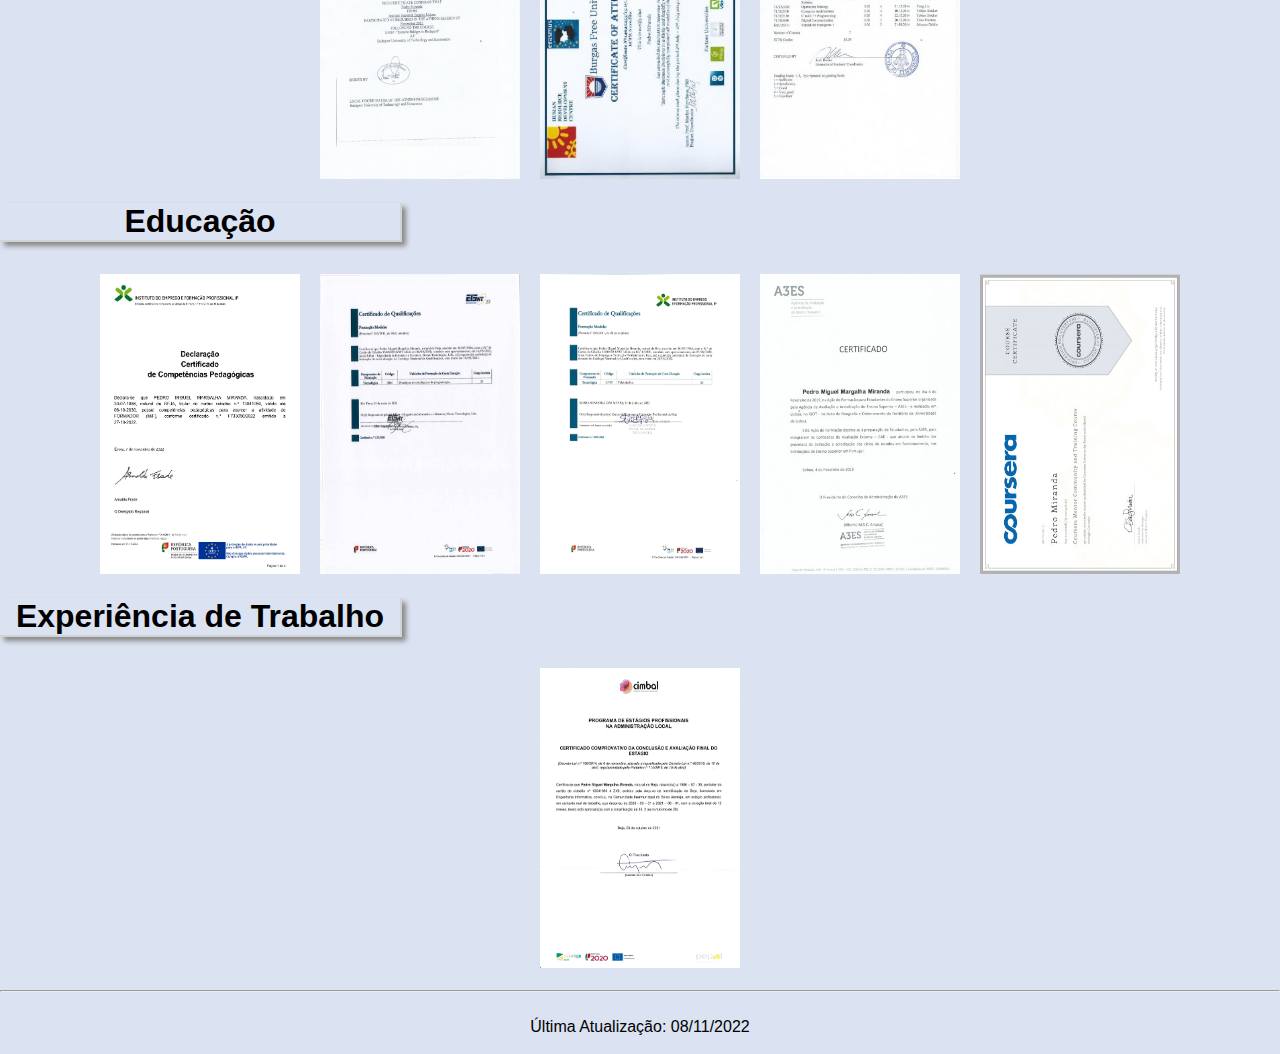
==== commit 8337a0fa: "Update. Add Certificates" ====
--- a/index.html
+++ b/index.html
@@ -21,9 +21,9 @@
 				<li id="language-change"><a href="./index-en.html">English</a></li>
 			</ul>
 		</nav>
-		
 		<h2>Clique nas imagens caso deseje fazer o seu download, em formato PDF.</h2>
 		<h2>O repositório Github, com todos os certificados, pode ser consultado <a href="https://github.com/PedroMargalha/Certificates/">aqui.</a></h2>
+		
 		<h1 id="computerscience">Engenharia Informática</h1>
 		<div class="container">
 			<a href="pdf/ComputerScience/2018_12_7-Licenciatura_em_Engenharia_Informática_Certtidão_de_Conclusão_de_Curso.pdf">
@@ -32,6 +32,30 @@
 			<a href="pdf/ComputerScience/2020_09_02-Diploma_de_Especialização_Tecnológica.pdf">
 				<img src="img/informatics/2020_09_02-Diploma_de_Especialização_Tecnológica.jpg">
 			</a>
+			<a href="pdf/ComputerScience/ProgrammingLanguagesCourses/2021_04_02-Introdução ao Machine Learning com Python.pdf">
+				<img src="img/informatics/2021_04_02-Introdução ao Machine Learning com Python.jpg">
+			</a>
+			<a href="pdf/ComputerScience/ProgrammingLanguagesCourses/2020_02_20-Python for Data Science and AI.pdf">
+				<img src="img/informatics/2020_02_20-Python for Data Science and AI.jpg">
+			</a>
+			<a href="pdf/ComputerScience/ProgrammingLanguagesCourses/2020_02_08-Tools for Data Science.pdf">
+				<img src="img/informatics/2020_02_08-Tools for Data Science.jpg">
+			</a>
+			<a href="pdf/ComputerScience/ProgrammingLanguagesCourses/2020_02_08-What is Data Science.pdf">
+				<img src="img/informatics/2020_02_08-What is Data Science.jpg">
+			</a>
+			<a href="pdf/ComputerScience/ProgrammingLanguagesCourses/2020_08_27-Operating Systems and You.pdf">
+				<img src="img/informatics/2020_08_27-Operating Systems and You.jpg">
+			</a>
+			<a href="pdf/ComputerScience/ProgrammingLanguagesCourses/2020_08_19-Networking.pdf">
+				<img src="img/informatics/2020_08_19-Networking.jpg">
+			</a>
+			<a href="pdf/ComputerScience/ProgrammingLanguagesCourses/2020_08_04-Crash course on Python.pdf">
+				<img src="img/informatics/2020_08_04-Crash course on Python.jpg">
+			</a>
+			<a href="pdf/ComputerScience/ProgrammingLanguagesCourses/2020_07_26-Technical Support Fundamentals.pdf">
+				<img src="img/informatics/2020_07_26-Technical Support Fundamentals.jpg">
+			</a>
 			<a href="pdf/ComputerScience/ComputerScienceForums/2014_03_19-Trabalhar_no_Estrangeiro_Participacao.pdf">
 				<img src="img/informatics/2014_03_19-Trabalhar_no_Estrangeiro_Participacao-1.jpg">
 			</a>
@@ -65,6 +89,9 @@
 			<a href="pdf/ComputerScience/ProgrammingLanguagesCourses/2016_06_14-Introdução à programação em IoS.pdf">
 				<img src="img/informatics/2016_06_14-Introdução à programação em IoS.jpg">
 			</a>
+			<a href="pdf/ComputerScience/ProgrammingLanguagesCourses/2022_08_13_Learn the Swift Programming Language for Beginners_UC-94774031-a1e9-4b1f-80bd-3e7e91e6e29f.pdf">
+				<img src="img/informatics/2022_08_13_Learn the Swift Programming Language for Beginners_UC-94774031-a1e9-4b1f-80bd-3e7e91e6e29f.jpg">
+			</a>
 			<a href="pdf/ComputerScience/ProgrammingLanguagesCourses/2016_03_13-Learn_Objected_Oriented_PHP_Building_a_Complete_Website.pdf">
 				<img src="img/informatics/2016_03_13-Learn_Objected_Oriented_PHP_Building_a_Complete_Website-1.jpg">
 			</a>
@@ -101,12 +128,31 @@
 			<a href="pdf/ComputerScience/ProgrammingLanguagesCourses/2018_12_22-SoloLearn-Ruby_Tutorial_Course_1081-1984311.pdf">
 				<img src="img/informatics/2018_12_22-SoloLearn-Ruby_Tutorial_Course_1081-1984311-1.jpg">
 			</a>
-			<a href="pdf/ComputerScience/ProgrammingLanguagesCourses/2022_08_13_Learn the Swift Programming Language for Beginners_UC-94774031-a1e9-4b1f-80bd-3e7e91e6e29f.pdf">
-				<img src="img/informatics/2022_08_13_Learn the Swift Programming Language for Beginners_UC-94774031-a1e9-4b1f-80bd-3e7e91e6e29f.jpg">
-			</a>
+		
 		</div>
 		<h1 id="civil">Engenharia Civil</h1>
 		<div class="container">
+			<a href="pdf/CivilEngineering/2009_07_17-Diploma de Registo - Eng. Civil.pdf">
+				<img src="img/civil/2009_07_17-Diploma de Registo - Eng. Civil-page1.jpg">
+			</a>
+			<a href="pdf/CivilEngineering/2012_10_25-Diploma-Licenciatura-EngenhariaCivil-PedroMiranda.pdf">
+				<img src="img/civil/2012_10_25-Diploma-Licenciatura-EngenhariaCivil-PedroMiranda-1.jpg">
+			</a>
+			<a href="pdf/CivilEngineering/2012_10_25-Creditos-Mestrado-EngenhariaCivil.pdf">
+				<img src="img/civil/2012_10_25-Creditos-Mestrado-EngenhariaCivil-1.jpg">
+			</a>
+			<a href="pdf/CivilEngineering/2012_10_13-Fundec-certificado-PedroMiranda.pdf">
+				<img src="img/civil/2012_10_13-Fundec-certificado-PedroMiranda-1.jpg">
+			</a>
+			<a href="pdf/CivilEngineering/2021_10_24-Autodesk Revit - 2ªed.pdf">
+				<img src="img/civil/2021_10_24-Autodesk Revit - 2ªed.jpg">
+			</a>
+			<a href="pdf/CivilEngineering/2021_04_16-QGis Iniciação.pdf">
+				<img src="img/civil/2021_04_16-QGis Iniciação.jpg">
+			</a>
+			<a href="pdf/CivilEngineering/2021_05_07-Manipulação de imagens satélite para avaliação de desastres naturais.pdf">
+				<img src="img/civil/2021_05_07-Manipulação de imagens satélite para avaliação de desastres naturais.jpg">
+			</a>
 			<a href="pdf/CivilEngineering/2007_05_24-Modelos_Computacionais_para_Analise_de_Estruturas.pdf">
 				<img src="img/civil/2007_05_24-Modelos_Computacionais_para_Analise_de_Estruturas-1.jpg">
 			</a>
@@ -118,15 +164,6 @@
 			</a>
 			<a href="pdf/CivilEngineering/2008_09_27-MicrosoftProject.pdf">
 				<img src="img/civil/2008_09_27-MicrosoftProject-1.jpg">
-			</a>
-			<a href="pdf/CivilEngineering/2012_10_13-Fundec-certificado-PedroMiranda.pdf">
-				<img src="img/civil/2012_10_13-Fundec-certificado-PedroMiranda-1.jpg">
-			</a>
-			<a href="pdf/CivilEngineering/2012_10_25-Creditos-Mestrado-EngenhariaCivil.pdf">
-				<img src="img/civil/2012_10_25-Creditos-Mestrado-EngenhariaCivil-1.jpg">
-			</a>
-			<a href="pdf/CivilEngineering/2012_10_25-Diploma-Licenciatura-EngenhariaCivil-PedroMiranda.pdf">
-				<img src="img/civil/2012_10_25-Diploma-Licenciatura-EngenhariaCivil-PedroMiranda-1.jpg">
 			</a>
 			<a href="pdf/CivilEngineering/2013_05_31-Changes_in_Civil_Engineering.pdf">
 				<img src="img/civil/2013_05_31-Changes_in_Civil_Engineering-1.jpg">
@@ -190,6 +227,12 @@
 		<div class="container">
 			<a href="pdf/Education/2022_10_27-Certificado_de_competências_pedagógicas.pdf">
 				<img src="img/education/2022_10_27-Certificado_de_competências_pedagógicas-page1.jpg">
+			</a>
+			<a href="pdf/Education/2021_03_16-Princípios metodológicos da programação.pdf">
+				<img src="img/education/2021_03_16-Princípios metodológicos da programação.jpg">
+			</a>
+			<a href="pdf/Education/2022_06_07-Teletrabalho.pdf">
+				<img src="img/education/2022_06_07-Teletrabalho.jpg">
 			</a>
 			<a href="pdf/Education/2019_02_04-Ação_de_Formação_para_Estudantes_do_Ensino_Superior_da_A3Es.pdf">
 				<img src="img/education/2019_02_04-Ação_de_Formação_para_Estudantes_do_Ensino_Superior_da_A3Es.jpg">
@@ -205,9 +248,11 @@
 		</a>
 		</div>
 		<hr>
-		<div class="container">
-			Última Atualização: 07/11/2022
+		&nbsp;
+		<div class="container">
+			Última Atualização: 08/11/2022
 		</div>			
+		&nbsp;
 		<script src="myScripts.js"></script>
 	</body>
 </html>--- a/style.css
+++ b/style.css
@@ -40,7 +40,7 @@
 }
 
     img:hover {
-        transform: scale(1.4);
+        transform: scale(1.6);
         box-sizing: border-box;
 }
 
